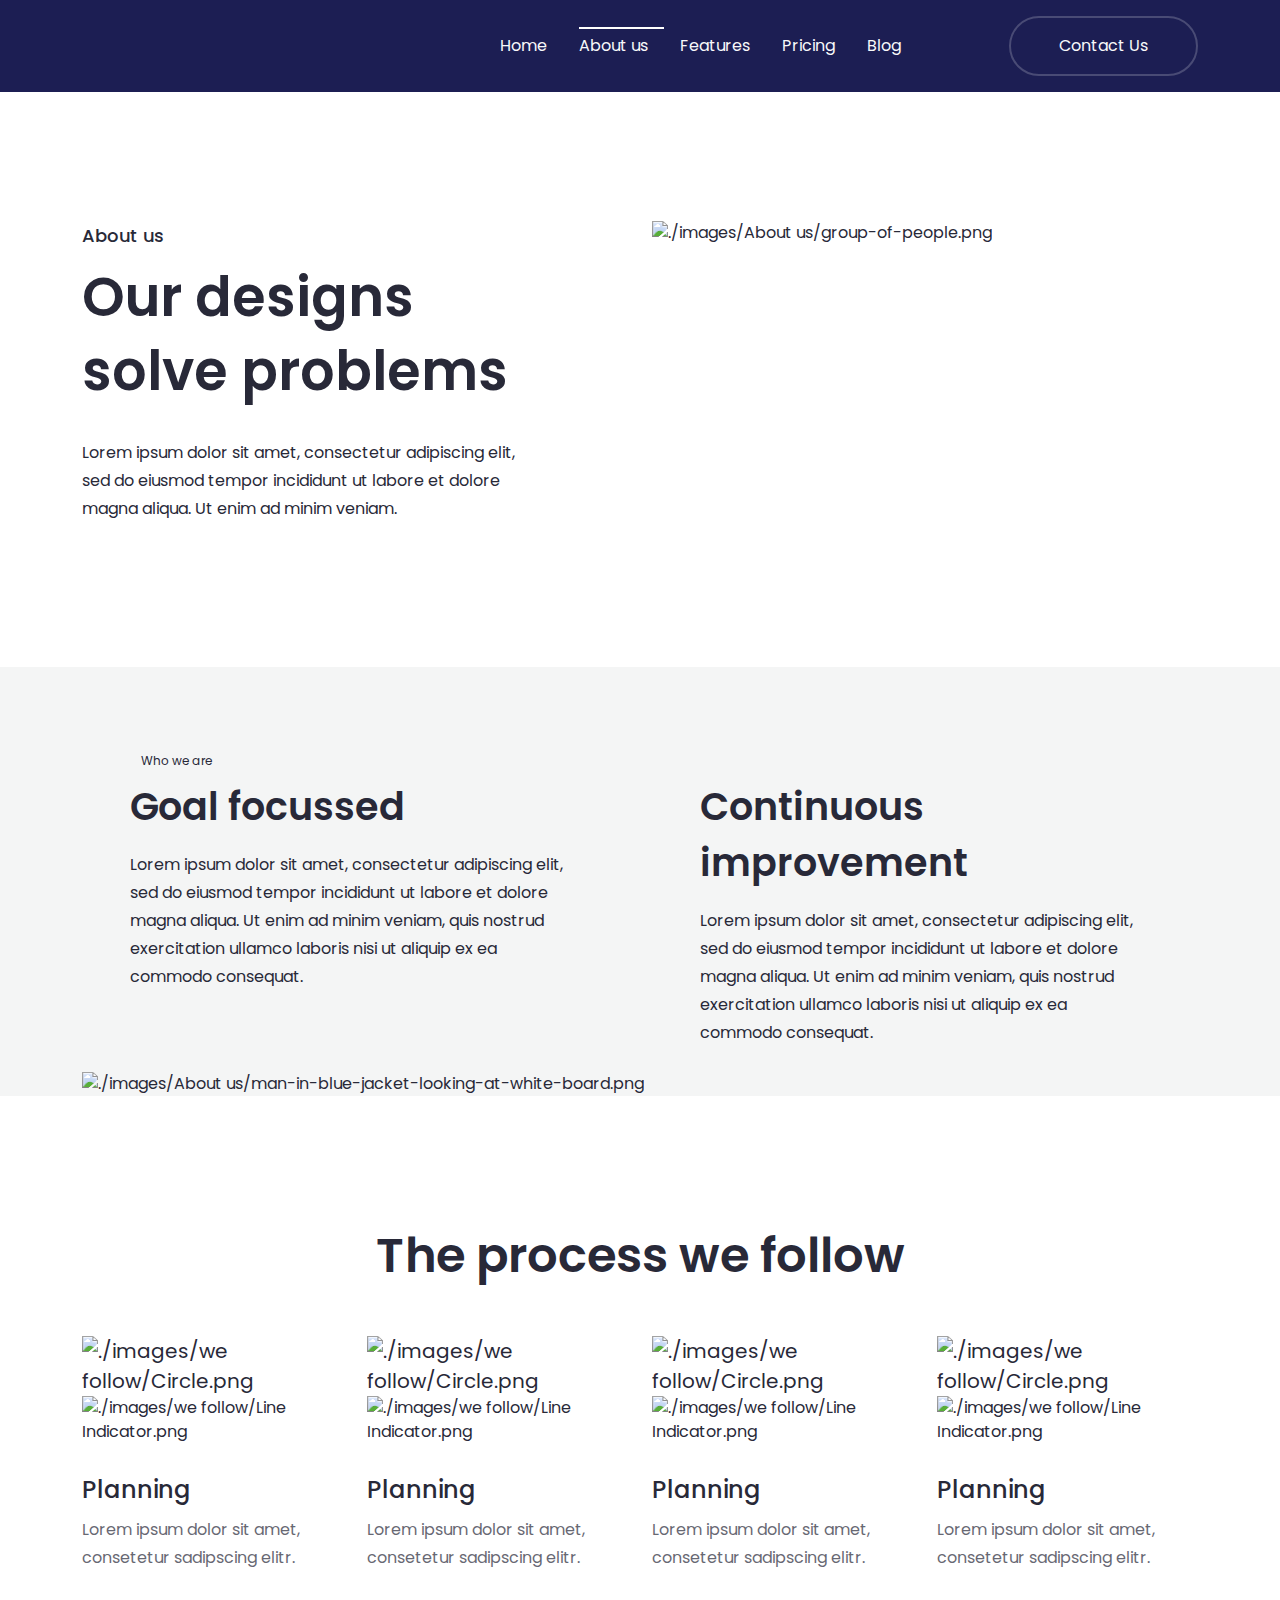
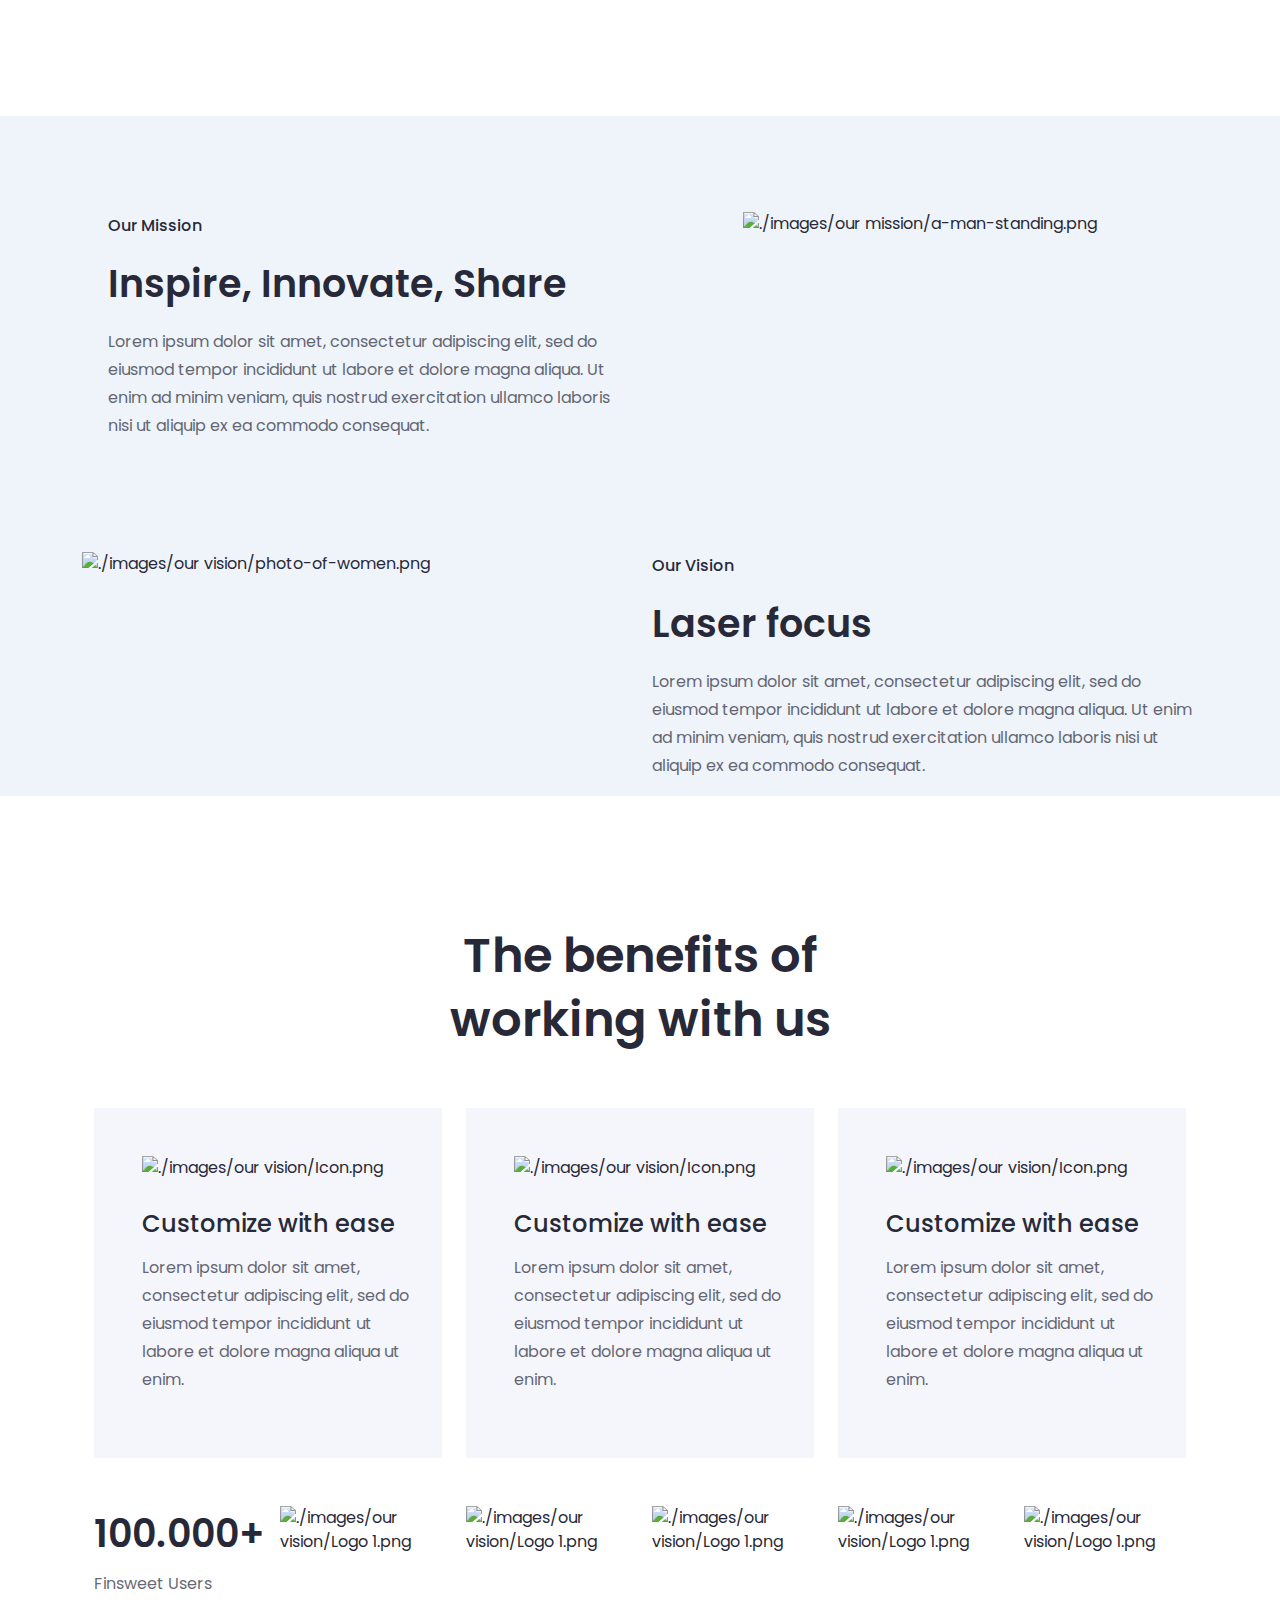
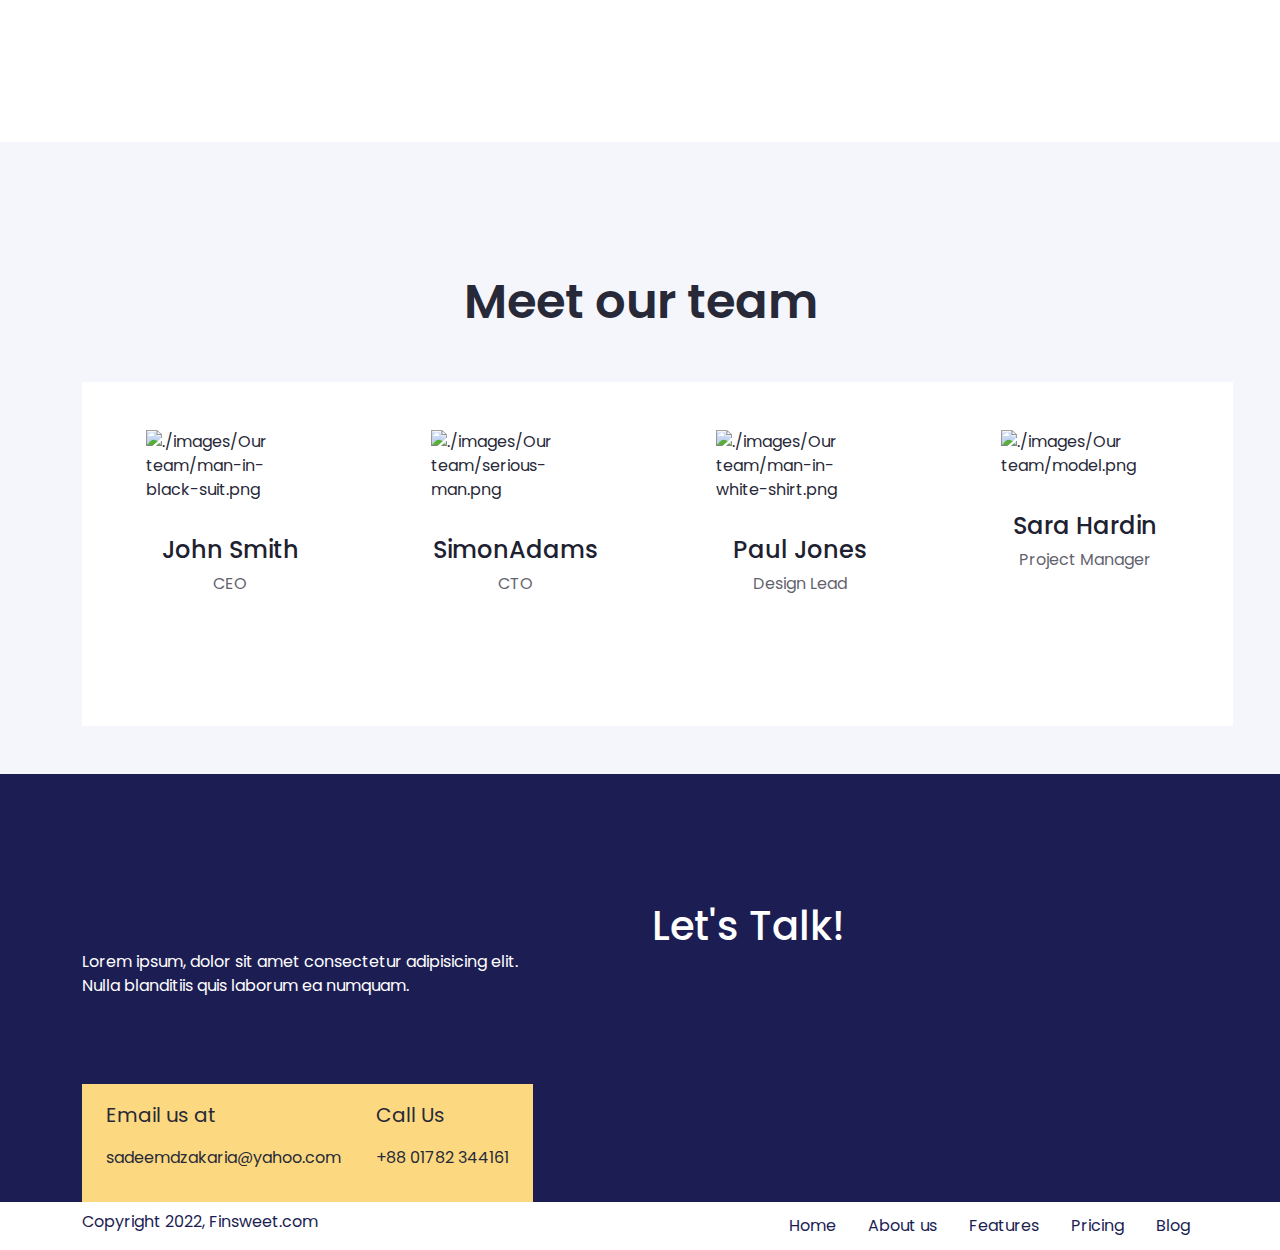
==== about.html @ d8010002 "requested change from montu" ====
<!DOCTYPE html>
<html lang="en">
<head>
    <meta charset="UTF-8">
    <meta name="viewport" content="width=device-width, initial-scale=1.0">
    <link
      rel="stylesheet"
      href="https://site-assets.fontawesome.com/releases/v6.6.0/css/all.css"
    />
    <link
      rel="stylesheet"
      href="https://site-assets.fontawesome.com/releases/v6.6.0/css/sharp-duotone-solid.css"
    />
    <link
      rel="stylesheet"
      href="https://site-assets.fontawesome.com/releases/v6.6.0/css/sharp-thin.css"
    />
    <link
      rel="stylesheet"
      href="https://site-assets.fontawesome.com/releases/v6.6.0/css/sharp-solid.css"
    />
    <link
      rel="stylesheet"
      href="https://site-assets.fontawesome.com/releases/v6.6.0/css/sharp-regular.css"
    />
    <link
      rel="stylesheet"
      href="https://site-assets.fontawesome.com/releases/v6.6.0/css/sharp-light.css"
    />
    <link
      href="https://cdn.jsdelivr.net/npm/bootstrap@5.3.3/dist/css/bootstrap.min.css"
      rel="stylesheet"
    />
    <link rel="stylesheet" href="css/aboutCSS/style.css">
    <link rel="stylesheet" href="css/aboutCSS/responsive.css">
    <title>About Us</title>
</head>
<body>
    <!-- ==============================Navbar Markup============================= -->
    <nav>
      <section id="navbar">
        <nav class="navbar navbar-expand-lg bg-body-tertiary py-3">
          <div class="container">
            <a class="navbar-brand" href="index.html">
              <picture>
                <img src="images/logo.png" alt="" />
              </picture>
            </a>
            <button
              class="navbar-toggler link-light border-white"
              type="button"
              data-bs-toggle="collapse"
              data-bs-target="#navbarSupportedContent"
              aria-controls="navbarSupportedContent"
              aria-expanded="false"
              aria-label="Toggle navigation"
            >
              <span class="navbar-toggler-icon"></span>
            </button>
            <div class="collapse navbar-collapse" id="navbarSupportedContent">
              <ul class="navbar-nav ms-auto mb-2 mb-lg-0 column-gap-3">
                <li class="nav-item">
                  <a
                    class="nav-link link-light customNavLink"
                    aria-current="page"
                    href="index.html"
                    >Home</a
                  >
                </li>
                <li class="">
                  <a
                    class="nav-link active link-light customNavLink"
                    href="about.html"
                    >About us</a
                  >
                </li>
                <li class="">
                  <a
                    class="nav-link link-light customNavLink"
                    href="features.html"
                    >Features</a
                  >
                </li>
                <li class="">
                  <a
                    class="nav-link link-light customNavLink"
                    href="pricing.html"
                    >Pricing</a
                  >
                </li>
                <li class="">
                  <a class="nav-link link-light customNavLink" href="blog.html"
                    >Blog</a
                  >
                </li>
              </ul>
              <form class="d-flex" role="search">
                <button
                  class="btn customBtnPrimary --btnMod bg-transparent text-white"
                  type="submit"
                >
                  <a href="contact.html" class="link-light --linkMod"
                    >Contact Us</a
                  >
                </button>
              </form>
            </div>
          </div>
        </nav>
      </section>
    </nav>
    <!-- ==============================Navbar Markup============================= -->
    <!-- =====================WORK BETWEEN THIS COMMENT===================== -->

<!-- ============= Our design start ============ -->
<section id="ourDesign">
  <div class="container">
        <div class="row justify-content-between ">
            <div class="col-lg-5">
                <h3 class="ourDesign__tag ">About us</h3>
                <h2 class="ourDesign__title ">Our designs solve problems</h2>
                <p class="ourDesign__details">Lorem ipsum dolor sit amet, consectetur adipiscing elit, sed do eiusmod tempor incididunt ut labore et dolore magna aliqua. Ut enim ad minim veniam.</p>
            </div>
            <div class="col-lg-6">
                <picture>
                    <img src="./images/About us/group-of-people.png" alt="./images/About us/group-of-people.png" class="w-100 img-fluid">
                </picture>
            </div>
        </div>
    </div>
    </section>

<!-- ============= Our design  end ============ -->


<!-- ============= Who we are start ============ -->
  <section id="whoWeAre">
  <div class="container">
    <div class="row">
        <div class="col">
          <h3 class="whoWeAreLeft__tag">Who we are</h3>
        </div>
    </div>
    <div class="row justify-content-around">
        <div class="col-lg-5">
        <div class="whoWeAreLeft">
                <h3 class="whoWeAreLeft__title">Goal focussed</h3>
                <p class="whoWeAreLeft__details">Lorem ipsum dolor sit amet, consectetur adipiscing elit, sed do eiusmod tempor incididunt ut labore et dolore magna aliqua. Ut enim ad minim veniam, quis nostrud exercitation ullamco laboris nisi ut aliquip ex ea commodo consequat.</p>
        </div>
                
      </div>
      <div class="col-lg-5">
      <div class="whoWeAreRight">
          <h2 class="whoWeAreRight__title">Continuous improvement</h2>
          <p class="whoWeAreRight__details">Lorem ipsum dolor sit amet, consectetur adipiscing elit, sed do eiusmod tempor incididunt ut labore et dolore magna aliqua. Ut enim ad minim veniam, quis nostrud exercitation ullamco laboris nisi ut aliquip ex ea commodo consequat.</p>

      </div>
      </div>
      </div>
    <div class="row">
        <div class="col-lg-12">
          <picture>
            <img src="./images/About us/man-in-blue-jacket-looking-at-white-board.png" alt="./images/About us/man-in-blue-jacket-looking-at-white-board.png" class="w-100 img-fluid">
          </picture>
        </div>
    </div>
</div>
</section>
<!-- ============= Who we are  end ============ -->



<!-- ============= we follow  start ============ -->

<section id="weFollow">
  <div class="container">
    <div class="row">

    <div class="col-lg-12 text-center">
      <h2 class="weFollowTop__Title">The process we follow</h2>
    </div>
  </div>

  <div class="row">
    <div class="col-lg-3">

      <picture>
        <img  class="weFollow__circle" src="./images/we follow/Circle.png" alt="./images/we follow/Circle.png">
        <img class="weFollow__dot"   src="./images/we follow/Line Indicator.png" alt="./images/we follow/Line Indicator.png">
      </picture>
      <h3 class="weFollow__title">Planning</h3>
      <p class="weFollow__details">Lorem ipsum dolor sit amet, consetetur sadipscing elitr.</p>

    </div>

  <div class="col-lg-3">
      <picture>
        <img  class="weFollow__circle" src="./images/we follow/Circle.png" alt="./images/we follow/Circle.png">
        <img class="weFollow__dot"   src="./images/we follow/Line Indicator.png" alt="./images/we follow/Line Indicator.png">
      </picture>
        <h3 class="weFollow__title">Planning</h3>
        <p class="weFollow__details">Lorem ipsum dolor sit amet, consetetur sadipscing elitr.</p>
  </div>

  <div class="col-lg-3">
    <picture>
      <img  class="weFollow__circle" src="./images/we follow/Circle.png" alt="./images/we follow/Circle.png">
      <img class="weFollow__dot"   src="./images/we follow/Line Indicator.png" alt="./images/we follow/Line Indicator.png">
    </picture>
    <h3 class="weFollow__title">Planning</h3>
    <p class="weFollow__details">Lorem ipsum dolor sit amet, consetetur sadipscing elitr.</p>
  </div>

  <div class="col-lg-3">
    <picture>
      <img  class="weFollow__circle" src="./images/we follow/Circle.png" alt="./images/we follow/Circle.png">
      <img class="weFollow__dot"   src="./images/we follow/Line Indicator.png" alt="./images/we follow/Line Indicator.png">
    </picture>
    <h3 class="weFollow__title">Planning</h3>
    <p class="weFollow__details">Lorem ipsum dolor sit amet, consetetur sadipscing elitr.</p>
  </div>

</div>
</section>
<!-- ============= we follow  end ============ -->



<!-- ============= our mission  start ============ -->

<section id="ourMission">
  <div class="container">
    <div class="row justify-content-between">
      <div class="col-lg-6 align-content-center">
          <h3 class="ourMission__tag">Our Mission </h3>
          <h2 class="ourMission__title">Inspire, Innovate, Share</h2>
          <p class="ourMission__details">Lorem ipsum dolor sit amet, consectetur adipiscing elit, sed do eiusmod tempor incididunt ut labore et dolore magna aliqua. Ut enim ad minim veniam, quis nostrud exercitation ullamco laboris nisi ut aliquip ex ea commodo consequat.</p>
      </div>
      <div class="col-lg-5">
        <picture>
          <img src="./images/our mission/a-man-standing.png" alt="./images/our mission/a-man-standing.png" class="w-100 img-fluid">
        </picture>
      </div>
    </div>
  </div>
</section>
<!-- ============= our mission  end ============ -->



<!-- ============= our vision  start ============ -->
 <section id="ourVision">
  <div class="container">
    <div class="row justify-content-between ">

      <div class="col-lg-5">
        <picture>
          <img src="./images/our vision/photo-of-women.png" alt="./images/our vision/photo-of-women.png" class="w-100 img-fluid">
        </picture>
      </div>

      <div class="col-lg-6 align-content-center">
          <h3 class="ourVision__tag">Our Vision </h3>
          <h2 class="ourVision__title">Laser focus</h2>
          <p class="ourVision__details">Lorem ipsum dolor sit amet, consectetur adipiscing elit, sed do eiusmod tempor incididunt ut labore et dolore magna aliqua. Ut enim ad minim veniam, quis nostrud exercitation ullamco laboris nisi ut aliquip ex ea commodo consequat.</p>
      </div>
      
    </div>
  </div>
  </section>
<!-- ============= our vision  end ============ -->


<!-- ============= benefits of working  start ============ -->
  <section id="benefits">
    <div class="container">
      <div class="row justify-content-center">

        <div class="col-lg-6">
          <div class="benefitsTop text-center">
            <h2 class="benefitsTop__title">The benefits of working with us</h2>
          </div>
        </div>

      <div class="row">
        <div class="col-lg-4">
          <div class="benefitsMiddle">
            <picture>
              <img class="benefitsMiddle__img" src="./images/our vision/Icon.png" alt="./images/our vision/Icon.png" title="Notepad">
            </picture>
              <h3 class="benefitsMiddle__title">Customize with ease</h3>
              <p class="benefitsMiddle__details">Lorem ipsum dolor sit amet, consectetur adipiscing elit, sed do eiusmod tempor incididunt ut labore et dolore magna aliqua ut enim.</p>
          </div>
        </div>

        <div class="col-lg-4">
          <div class="benefitsMiddle">
            <picture>
              <img class="benefitsMiddle__img" src="./images/our vision/Icon (1).png" alt="./images/our vision/Icon.png" title="Notepad">
            </picture>
              <h3 class="benefitsMiddle__title">Customize with ease</h3>
              <p class="benefitsMiddle__details">Lorem ipsum dolor sit amet, consectetur adipiscing elit, sed do eiusmod tempor incididunt ut labore et dolore magna aliqua ut enim.</p>
            </div>
        </div>

        <div class="col-lg-4">
          <div class="benefitsMiddle">
            <picture>
              <img class="benefitsMiddle__img" src="./images/our vision/Icon (2).png" alt="./images/our vision/Icon.png" title="Notepad">
            </picture>
              <h3 class="benefitsMiddle__title">Customize with ease</h3>
              <p class="benefitsMiddle__details">Lorem ipsum dolor sit amet, consectetur adipiscing elit, sed do eiusmod tempor incididunt ut labore et dolore magna aliqua ut enim.</p>
          </div>
        </div>
        </div>

      <div class="row">
        <div class="col-lg-2">
          <div class="benefitsBottom">
            <h3 class="benefitsBottom__count">100.000+</h3>
            <p class="benefitsBottom__tag">Finsweet Users</p>
          </div>
        </div>

        <div class="col-lg-2">
          <div class="benefitsBottom">
            <picture>
              <img  class="benefitsBottom__logo" src="./images/our vision/Logo 1.png" alt="./images/our vision/Logo 1.png" class="w-100 img-fluid">
            </picture>
          </div>
        </div>

        <div class="col-lg-2">
          <div class="benefitsBottom">
            <picture>
              <img class="benefitsBottom__logo" src="./images/our vision/Logo 2.png" alt="./images/our vision/Logo 1.png" class="w-100 img-fluid">
            </picture>
          </div>
        </div>

        <div class="col-lg-2">
          <div class="benefitsBottom">
            <picture>
              <img class="benefitsBottom__logo" src="./images/our vision/Logo 3.png" alt="./images/our vision/Logo 1.png" class="w-100 img-fluid">
            </picture>
          </div>
        </div>

        <div class="col-lg-2">
          <div class="benefitsBottom">
            <picture>
              <img class="benefitsBottom__logo" src="./images/our vision/Logo 4.png" alt="./images/our vision/Logo 1.png" class="w-100 img-fluid">
            </picture>
          </div>
        </div>

        <div class="col-lg-2">
          <div class="benefitsBottom">
            <picture>
              <img class="benefitsBottom__logo" src="./images/our vision/Logo 5.png" alt="./images/our vision/Logo 1.png" class="w-100 img-fluid">
            </picture>
          </div>
        </div>
      </div>
      
    </div>
  </div>
  </section>
  <!-- ============= benefits of working  end ============ -->


  <!-- ============= meet our team  start ============ -->

  <section id="ourTeam">
  <div class="container">
    <div class="row">
      <div class="col-lg-12 text-center">
        <h2 class="ourTeamTop__title">Meet our team</h2>
      </div>
    </div>

    <div class="row">
      <div class="col-lg-3 justify-content-center">
        <div class="ourTeamBottom position-relative">
          <picture>
            <img  class="ourTeamBottom__img position-relative" src="./images/Our team/man-in-black-suit.png" alt="./images/Our team/man-in-black-suit.png">
          </picture>

        <!-- <div class="overlay"> 
          <div class="overlayContent">
            <a href="#" class="overlayContent__icon" ><i class="fa-brands fa-facebook fa-flip"></i></a>
            <a href="#" class="overlayContent__icon" ><i class="fa-brands fa-instagram fa-flip"></i></a>
            <a href="#" class="overlayContent__icon" ><i class="fa-brands fa-linkedin fa-flip"></i></a>
          </div>
        </div> -->

        <div>
          <h3 class="ourTeamBottom__name" >John Smith</h3>
          <p class="ourTeamBottom__designation">CEO</p>
        </div>
        </div>
      </div>

      <div class="col-lg-3">
        <div class="ourTeamBottom">
          <picture>
            <img class="ourTeamBottom__img"  src="./images/Our team/serious-man.png" alt="./images/Our team/serious-man.png">
          </picture>
          <h3 class="ourTeamBottom__name">SimonAdams</h3>
          <p class="ourTeamBottom__designation">CTO</p>
         </div>
      </div>

      <div class="col-lg-3">
        <div class="ourTeamBottom">
          <picture>
            <img class="ourTeamBottom__img"  src="./images/Our team/man-in-white-shirt.png" alt="./images/Our team/man-in-white-shirt.png">
          </picture>
          <h3 class="ourTeamBottom__name">Paul Jones</h3>
          <p class="ourTeamBottom__designation">Design Lead</p>
         </div>
      </div>

      <div class="col-lg-3">
        <div class="ourTeamBottom">
          <picture>
            <img class="ourTeamBottom__img"  src="./images/Our team/model.png" alt="./images/Our team/model.png">
          </picture>
          <h3 class="ourTeamBottom__name">Sara Hardin</h3>
          <p class="ourTeamBottom__designation">Project Manager</p>
         </div>
      </div>
    </div>
  </div>
</section>


  <!-- ============= meet our team  end ============ -->


    <!-- =====================WORK BETWEEN THIS COMMENT===================== -->
    <!-- ============================Footer Markup================================ -->
    <footer>
      <section id="footer" class="overflow-hidden">
        <div class="container">
          <div class="row gy-4 justify-content-between footerWrapper">
            <div class="col-lg-5 col-12">
              <div
                class="footerLeft d-flex flex-column justify-content-between align-items-start"
              >
                <div class="footerLeftTop mb-5 mb-lg-0">
                  <picture class="logo">
                    <img src="images/logo.png" alt="" />
                  </picture>
                  <p class="mt-4">
                    Lorem ipsum, dolor sit amet consectetur adipisicing elit.
                    Nulla blanditiis quis laborum ea numquam.
                  </p>
                </div>
                <div
                  class="footerLeftBottom py-3 px-xxl-5 px-4 d-flex flex-lg-row flex-column justify-content-lg-between w-100"
                >
                  <div class="footerLeftBottomEmail">
                    <p style="font-size: 20px">Email us at</p>
                    <p>sadeemdzakaria@yahoo.com</p>
                  </div>
                  <div class="footerLeftBottomCall">
                    <p style="font-size: 20px">Call Us</p>
                    <p>+88 01782 344161</p>
                  </div>
                </div>
              </div>
            </div>
            <div class="col-lg-6 col-12">
              <div
                class="footerRight d-flex flex-column justify-content-start align-items-start"
              >
                <h1 class="xl-header">Let's Talk!</h1>
                <div class="footerRightSocials">
                  <a href="#"><i class="fa-brands fa-facebook"></i></a>
                  <a href="#"><i class="fa-brands fa-x-twitter"></i></a>
                  <a href="#"><i class="fa-brands fa-instagram"></i></a>
                  <a href="#"><i class="fa-brands fa-linkedin-in"></i></a>
                  <a href="#"><i class="fa-brands fa-youtube"></i></a>
                </div>
              </div>
            </div>
          </div>
        </div>
      </section>
        <!-- =======================footer nav markup============================ -->
         <section id="navbar">
        <nav class="navbar navbar-expand-lg bg-body-tertiary py-3 bg-white footernav">
          <div class="container">
            <div class="footerCopyright pt-2">
              <p>Copyright 2022, Finsweet.com</p>
            </div>
            <button
              class="navbar-toggler link-light border-white"
              type="button"
              data-bs-toggle="collapse"
              data-bs-target="#navbarSupportedContent"
              aria-controls="navbarSupportedContent"
              aria-expanded="false"
              aria-label="Toggle navigation"
            >
              <span class="navbar-toggler-icon"></span>
            </button>
            <div class="collapse navbar-collapse" id="navbarSupportedContent">
              <ul class="navbar-nav ms-auto mb-2 mb-lg-0 column-gap-3">
                <li class="nav-item">
                  <a
                    class="nav-link active customNavLink"
                    aria-current="page"
                    href="index.html"
                    >Home</a
                  >
                </li>
                <li class="">
                  <a
                    class="nav-link customNavLink"
                    href="about.html"
                    >About us</a
                  >
                </li>
                <li class="">
                  <a
                    class="nav-link customNavLink"
                    href="features.html"
                    >Features</a
                  >
                </li>
                <li class="">
                  <a
                    class="nav-link customNavLink"
                    href="pricing.html"
                    >Pricing</a
                  >
                </li>
                <li class="">
                  <a class="nav-link customNavLink" href="blog.html"
                    >Blog</a
                  >
                </li>
              </ul>
            </div>
          </div>
        </nav>
      </section>
        <!-- =======================footer nav markup============================ -->
    </footer>
    <!-- ============================Footer Markup================================ -->
    <script src="https://cdn.jsdelivr.net/npm/bootstrap@5.3.3/dist/js/bootstrap.bundle.min.js"></script>
</body>
</html>
---- css/aboutCSS/style.css ----
@import url("https://fonts.googleapis.com/css2?family=Poppins:ital,wght@0,100;0,200;0,300;0,400;0,500;0,600;0,700;0,800;0,900;1,100;1,200;1,300;1,400;1,500;1,600;1,700;1,800;1,900&display=swap");

:root {
  --fnt_primary: "Poppins", sans-serif;
  --clr_royal_blue: #2405f2;
  --clr_dark_blue: #282938;
  --clr_tint_blue: #1c1e53;
  --clr_grey: #f4f6fc;
  --clr_yellow: #fcd980;
  --clr_accent: #eef4fa;
  --clr_text_faded: #282938;
  --border-red: 1px solid red;
  --trn_delay: ease-in 0.3s;
  --box_shd: 0 0 20px 20px rgba(0, 0, 0, 0.24);
}
/* ==============common=========== */
* {
  margin: 0;
  padding: 0;
  box-sizing: border-box;
  outline: none;
}
body {
  font-family: var(--fnt_primary);
  color: var(--clr_dark_blue);
  overflow-x: hidden;
}
ol,
ul,
li {
  list-style: none;
}
a,
span {
  text-decoration: none;
  display: inline-block;
}
img {
  vertical-align: middle;
}
.pointer {
  cursor: pointer;
}
.commonLink {
  color: white;
}
.commonLink:hover {
  color: var(--clr_yellow);
  transition: var(--trn_delay);
}
/* ==========Navbar=================== */
.navbar {
  background-color: var(--clr_tint_blue) !important;
  color: white;
}
.navbar-toggler-icon {
  filter: invert(1);
}
.customBtnPrimary {
  border-radius: 41px;
  border: 2px solid rgba(255, 255, 255, 0.2);
  padding: 1rem 3rem;
  transition: var(--trn_delay);
}
.customBtnPrimary:hover {
  background-color: var(--clr_yellow) !important;
  color: var(--clr_tint_blue) !important;
}
.--btnMod {
  margin-left: 100px;
}
#navbar .active {
  position: relative;
}
#navbar .active::before {
  content: "";
  position: absolute;
  width: 100%;
  height: 2px;
  background-color: white;
  transform: translateY(-7px);
}
.customNavLink {
  position: relative;
}
.customNavLink:hover::before {
  width: 100%;
}
.customNavLink::before {
  content: "";
  position: absolute;
  width: 0;
  height: 2px;
  background-color: white;
  transform: translateY(-7px);
  transition: var(--trn_delay);
}
.--linkMod:hover {
  color: var(--clr_tint_blue) !important;
}

/* =======================================YOUR WORK STARTS FROM HERE========================================= */

/* =================== our design  start =================== */

#ourDesign{
  padding: 128px 0;
  background-color: #FFFFFF;
}
.ourDesign__tag{
  color: #282938;
  font-size: 18px;
  font-weight: 500; 
  line-height: 32px;
  margin-bottom: 8px;

}
.ourDesign__title{
  max-width: 503px;
  color: #282938;
  font-size: 54px;
  font-weight: 600; 
  line-height: 74px;
  margin-bottom: 31px;
}
.ourDesign__details{
  max-width: 484px;
  color: #282938;
  font-size: 16px;
  font-weight: 400; 
  line-height: 28px;
}
/* =================== our design end =================== */


/* =================== who we are =================== */

#whoWeAre{
  margin-bottom: 128px ;
  padding-top: 80px;
  background-color: #F4F5F5;
}
.whoWeAreLeft{
  margin-bottom: 80px;
}
.whoWeAreLeft__tag{
  color: #282938;
  font-size: 12px;
  font-weight: 400; 
  line-height: 28px;
  margin-bottom: 4px;
  padding-left: 59px;
}
.whoWeAreLeft__title{
  color: #282938;
  font-size: 38px;
  font-weight: 600; 
  line-height: 56px;
  margin-bottom: 16px;
}
.whoWeAreLeft__details{
  color: #282938;
  font-size: 16px;
  font-weight: 400; 
  line-height: 28px;
 
}

.whoWeAreRight__title{
  color: #282938;
  font-size: 38px;
  font-weight: 600; 
  line-height: 56px;
  margin-bottom: 16px;
}
.whoWeAreRight__details{
  color: #282938;
  font-size: 16px;
  font-weight: 400; 
  line-height: 28px;

}
/* =================== who we are =================== */

/* ============ we follow  start ============ */

.weFollowTop__Title{
  margin-bottom: 48px;
  color: #282938;
  font-size: 48px;
  font-weight: 600; 
  line-height: 64px;

}
.weFollow__circle{
  font-size: 20px;
  margin-right: 24px;
}

.weFollow__title{
  margin-top: 28px;
  color: #282938;
  font-size: 24px;
  font-weight: 500; 
  line-height: 36px;
}
.weFollow__details{
  margin-top: 8px;
  max-width: 272px;
  color: #282938;
  font-size: 16px;
  font-weight: 400; 
  line-height: 28px; 
  opacity: .7;
}

/* ============ we follow  end ============ */


/* ============ our mission  start ============ */
#ourMission{
  margin-top: 128px;
  padding: 96px;
  background-color: #EEF4FA;
}
.ourMission__tag{
  color: #282938;
  font-size: 16px;
  font-weight: 500; 
  line-height: 28px;    
}
.ourMission__title{
  color: #282938;
  font-size: 38px;
  font-weight: 600; 
  line-height: 56px; 
  margin: 16px 0;
}
.ourMission__details{
  color: #282938;
  font-size: 16px;
  font-weight: 400; 
  line-height: 28px; 
  opacity: .7;
}
/* ============ our mission  end ============ */


/* ============ our vision  start ============ */
#ourVision{
  background-color: #EEF4FA;
}
.ourVision__tag{
  color: #282938;
  font-size: 16px;
  font-weight: 500; 
  line-height: 28px;    
}
.ourVision__title{
  color: #282938;
  font-size: 38px;
  font-weight: 600; 
  line-height: 56px; 
  margin: 16px 0;
}
.ourVision__details{
  color: #282938;
  font-size: 16px;
  font-weight: 400; 
  line-height: 28px; 
  opacity: .7;
}
/* ============ our vision  end ============ */


/* ============ benefits of working  start ============ */
#benefits{
  background-color: #FFFFFF;
  margin: 128px 0;
}
.benefitsTop__title{
  max-width: 630px;
  color: #282938;
  font-size: 48px;
  font-weight: 600; 
  line-height: 64px;   
}
.benefitsMiddle{
  background-color: #F4F6FC;
  margin-top: 48px;
  padding: 48px 32px 48px 48px;
}
.benefitsMiddle__title{
  color: #282938;
  font-size: 24px;
  font-weight: 500; 
  line-height: 36px;
  margin: 26px 0 12px; 
}
.benefitsMiddle__details{
  max-width: 324px;
  color: #282938;
  font-size: 16px;
  font-weight: 400; 
  line-height: 28px;
  opacity: .7;
}
.benefitsBottom__count{
  color: #282938;
  font-size: 38px;
  font-weight: 600; 
  line-height: 56px;
}
.benefitsBottom__tag{
  color: #282938;
  font-size: 16px;
  font-weight: 400; 
  line-height: 28px;
  opacity: .7;
}
.benefitsBottom{
  margin-top: 48px;
  
}
.benefitsBottom__logo{
  width: 161px;
  height: 32px;
 
}
#ourTeam{
  background-color: #F4F6FC;
  padding: 128px 0 48px 0;
}
.ourTeamBottom{
  width: 296px;
  height: 344px;
  background-color: #FFFFFF;
  padding: 48px 64px 0 64px;
}

.ourTeamTop__title{
  color: #282938;
  font-size: 48px;
  font-weight: 600; 
  line-height: 64px;
  margin-bottom: 48px;

}
.ourTeamBottom__name{
  color: #1D2130;
  font-size: 24px;
  font-weight: 500; 
  line-height: 36px;
  margin-top: 30px;
  margin-bottom: 2px;
  text-align: center;
}
.ourTeamBottom__designation{
  color: #1D2130;
  font-size: 16px;
  font-weight: 400; 
  line-height: 28px;
  opacity: .7;
  text-align: center;
}
/* ============ benefits of working  end ============ */




/* =================================!!! DONT MODIFY THE #FOOTER SECTION!!!========================================= */
/* ============footer section============== */
#footer {
  padding-top: 128px;
  background-color: var(--clr_tint_blue);
  color: white;
}
#footer .logo img {
  width: 176px;
}
.footerLeftBottom {
  background-color: var(--clr_yellow);
  color: var(--clr_dark_blue);
}
.footerLeft,
.footerRight {
  height: 300px;
}
.footerRightSocials {
  margin-bottom: 120px;
}
.footerRightSocials a {
  color: white;
  transition: var(--trn_delay);
  font-size: 1.3rem;
  margin: 0 0.5rem;
}
.footerRightSocials a:hover {
  color: var(--clr_yellow);
}
.footernav {
  background-color: white !important;
  padding: 0 !important;
}
.footernav .navbar-toggler-icon {
  filter: invert(0);
}
.bottomNavLinks {
  font-size: 18px;
  font-weight: 500;
}
.footernav a {
  color: var(--clr_tint_blue) !important;
}
.footerCopyright {
  color: var(--clr_tint_blue);
}
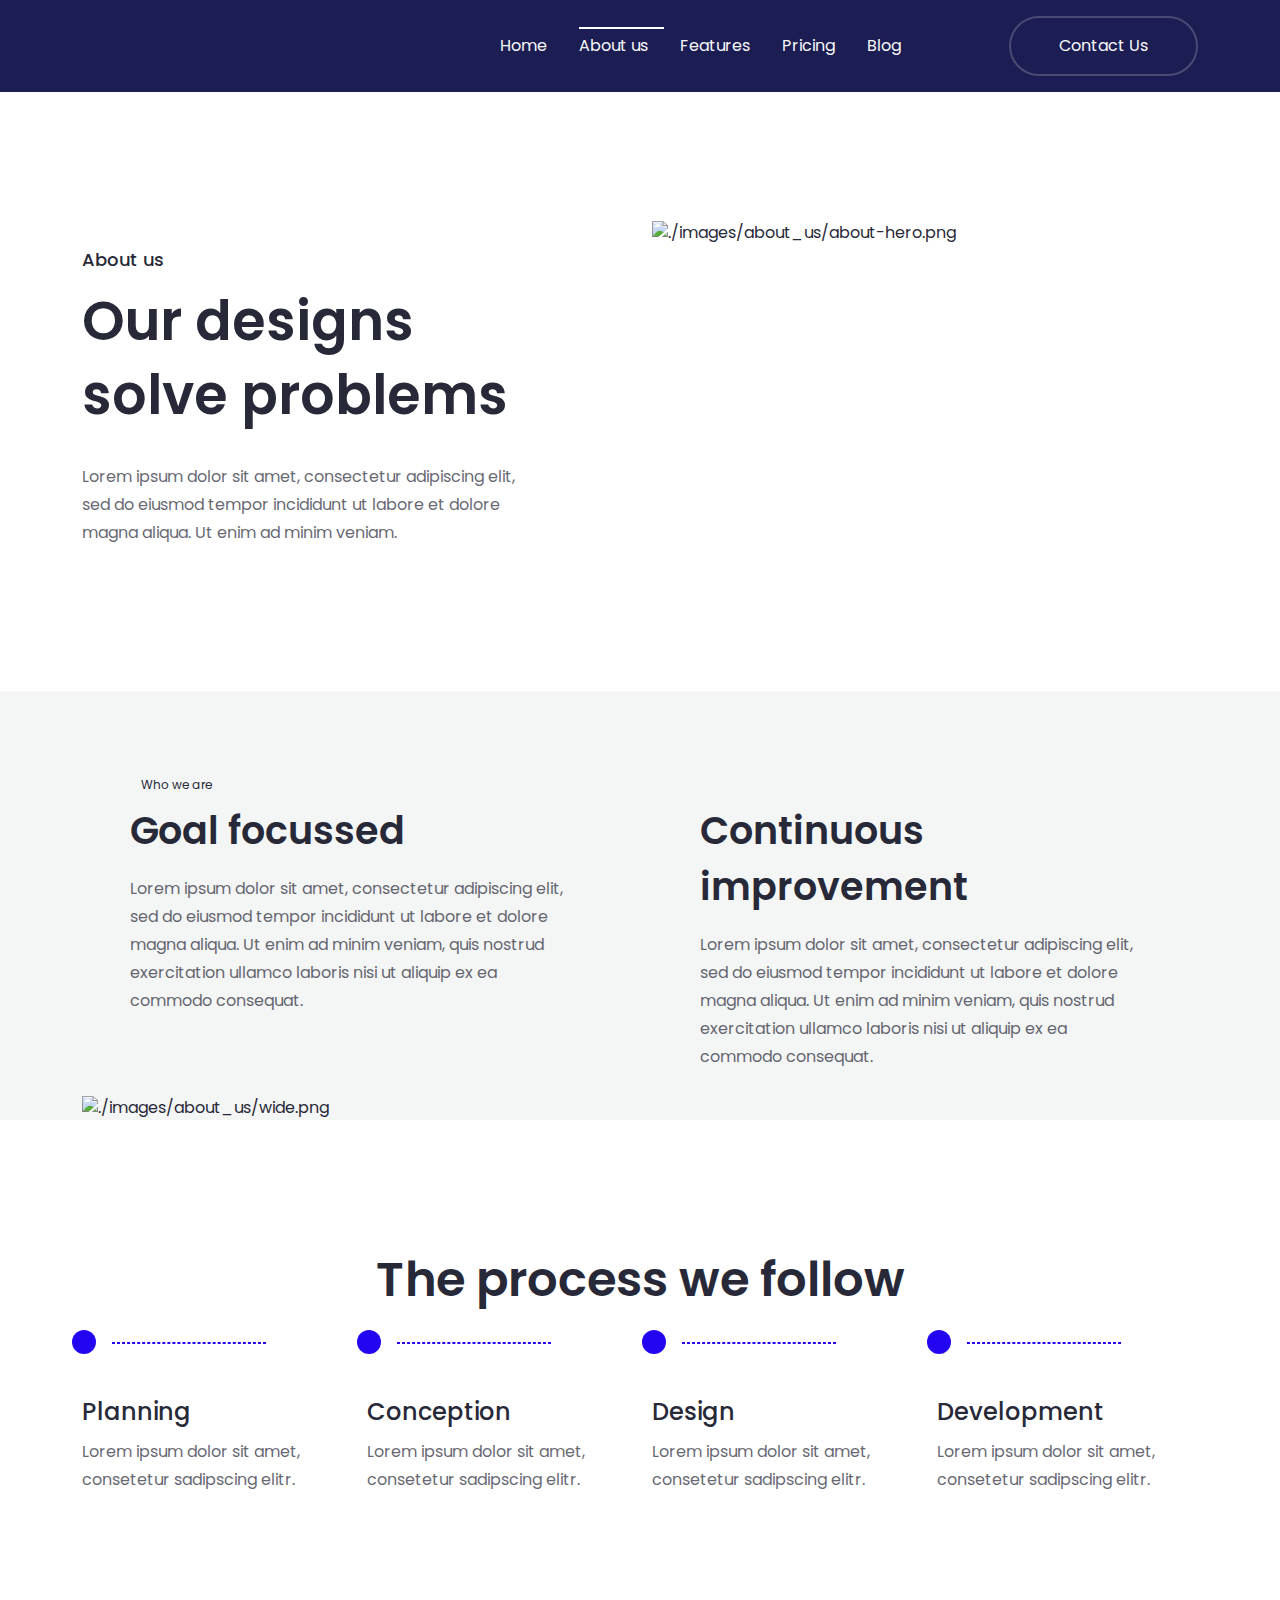
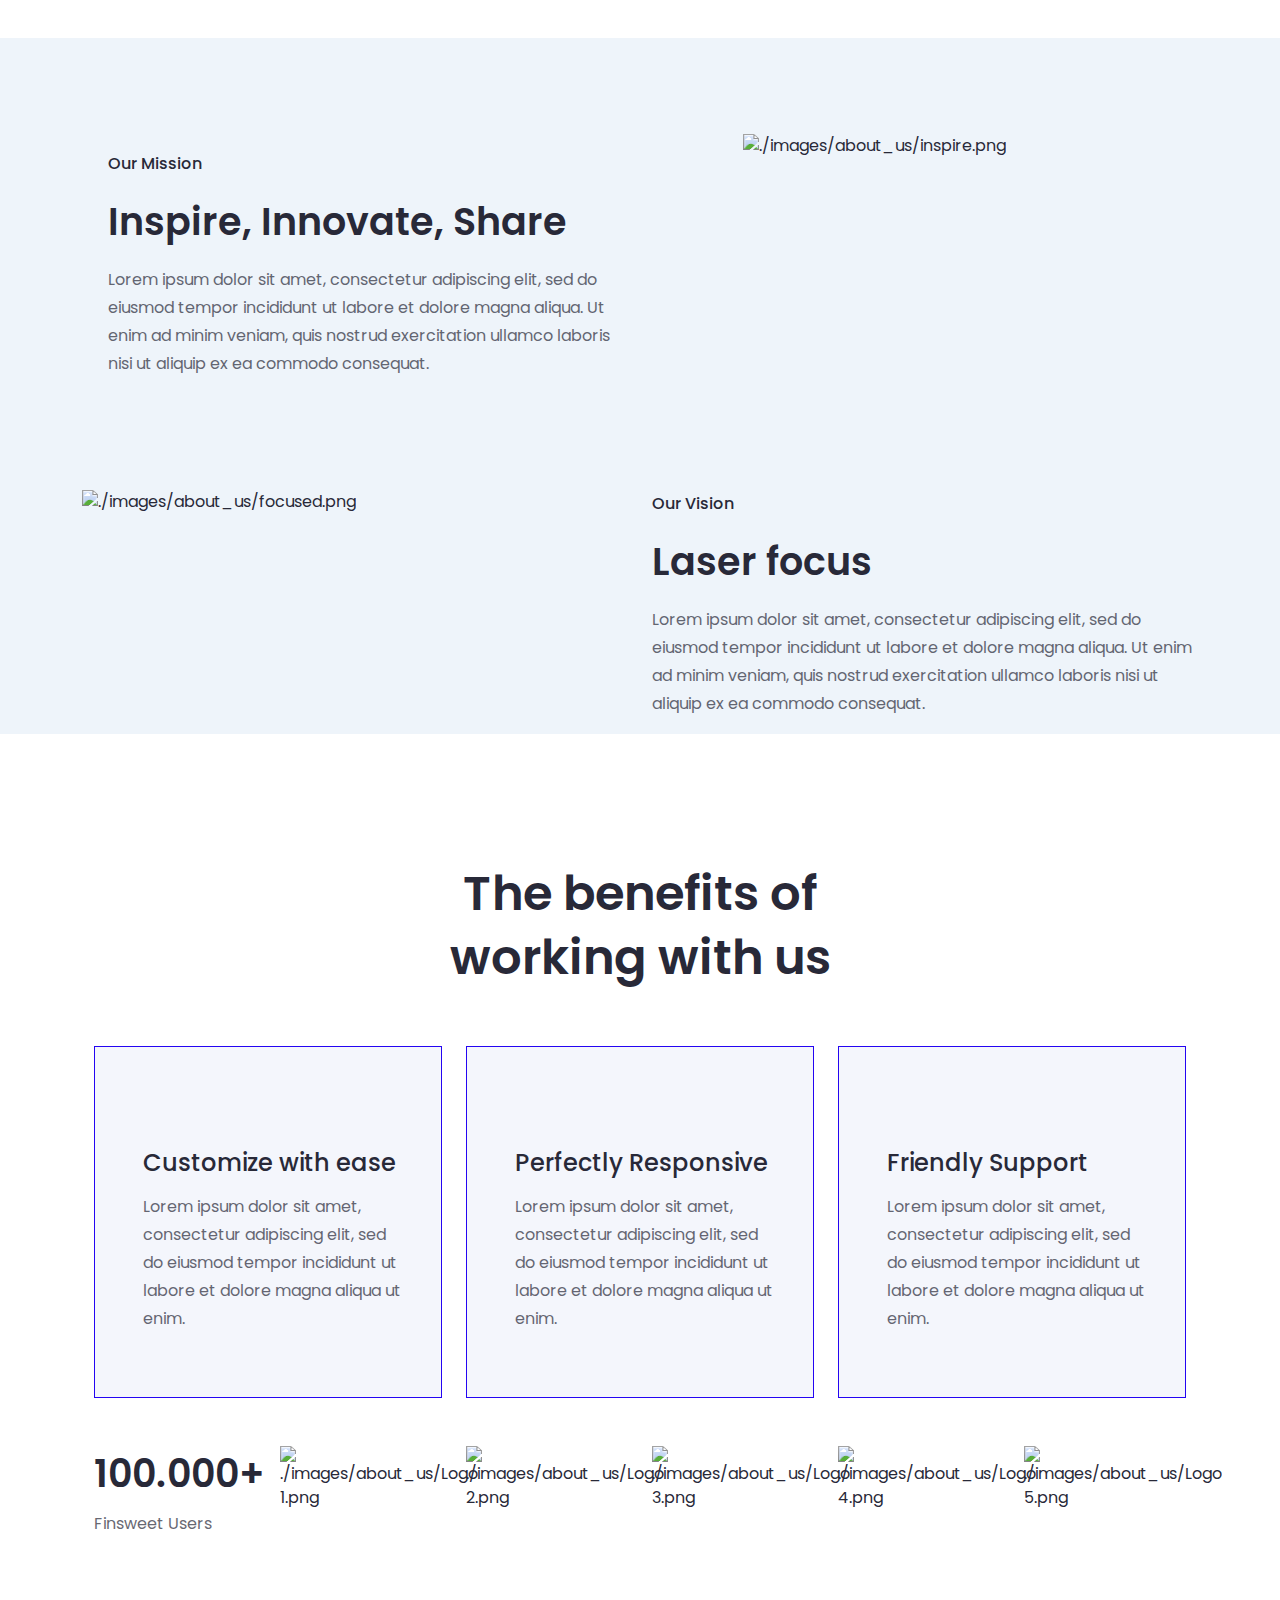
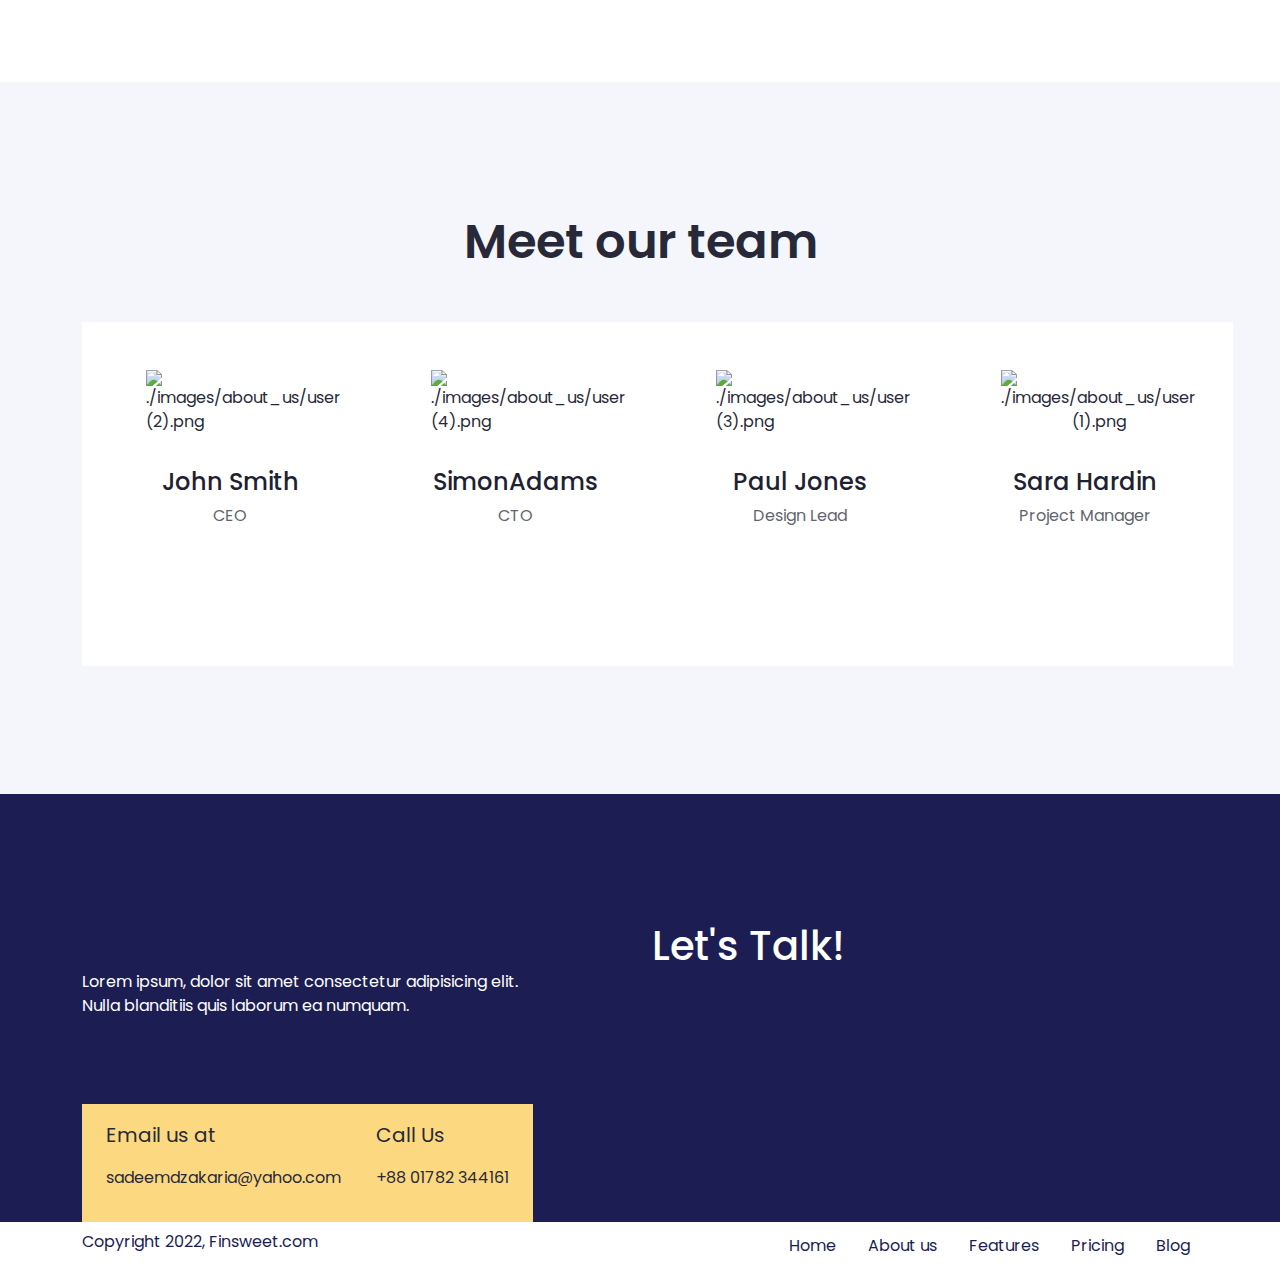
==== commit 24928816: "#image modified and responsive done" ====
--- a/about.html
+++ b/about.html
@@ -115,15 +115,15 @@
 <!-- ============= Our design start ============ -->
 <section id="ourDesign">
   <div class="container">
-        <div class="row justify-content-between ">
-            <div class="col-lg-5">
-                <h3 class="ourDesign__tag ">About us</h3>
+        <div class="row justify-content-between justify-content-lg-between align-content-md-center">
+            <div class="col-lg-5 col-md-6">
+                <h3 class="ourDesign__tag mt-lg-4 mt-md-4">About us</h3>
                 <h2 class="ourDesign__title ">Our designs solve problems</h2>
                 <p class="ourDesign__details">Lorem ipsum dolor sit amet, consectetur adipiscing elit, sed do eiusmod tempor incididunt ut labore et dolore magna aliqua. Ut enim ad minim veniam.</p>
             </div>
-            <div class="col-lg-6">
+            <div class="col-lg-6 col-md-6">
                 <picture>
-                    <img src="./images/About us/group-of-people.png" alt="./images/About us/group-of-people.png" class="w-100 img-fluid">
+                    <img src="./images/about_us/about-hero.png" alt="./images/about_us/about-hero.png" class="w-100 img-fluid">
                 </picture>
             </div>
         </div>
@@ -142,14 +142,14 @@
         </div>
     </div>
     <div class="row justify-content-around">
-        <div class="col-lg-5">
+        <div class="col-lg-5 col-md-5 col-sm-5" >
         <div class="whoWeAreLeft">
                 <h3 class="whoWeAreLeft__title">Goal focussed</h3>
                 <p class="whoWeAreLeft__details">Lorem ipsum dolor sit amet, consectetur adipiscing elit, sed do eiusmod tempor incididunt ut labore et dolore magna aliqua. Ut enim ad minim veniam, quis nostrud exercitation ullamco laboris nisi ut aliquip ex ea commodo consequat.</p>
         </div>
                 
       </div>
-      <div class="col-lg-5">
+      <div class="col-lg-5 col-md-5 col-sm-5">
       <div class="whoWeAreRight">
           <h2 class="whoWeAreRight__title">Continuous improvement</h2>
           <p class="whoWeAreRight__details">Lorem ipsum dolor sit amet, consectetur adipiscing elit, sed do eiusmod tempor incididunt ut labore et dolore magna aliqua. Ut enim ad minim veniam, quis nostrud exercitation ullamco laboris nisi ut aliquip ex ea commodo consequat.</p>
@@ -160,7 +160,7 @@
     <div class="row">
         <div class="col-lg-12">
           <picture>
-            <img src="./images/About us/man-in-blue-jacket-looking-at-white-board.png" alt="./images/About us/man-in-blue-jacket-looking-at-white-board.png" class="w-100 img-fluid">
+            <img src="./images/about_us/wide.png" alt="./images/about_us/wide.png" class="w-100 img-fluid">
           </picture>
         </div>
     </div>
@@ -176,47 +176,37 @@
   <div class="container">
     <div class="row">
 
-    <div class="col-lg-12 text-center">
+    <div class="col-lg-12 text-center justify-content-lg-between">
       <h2 class="weFollowTop__Title">The process we follow</h2>
     </div>
   </div>
 
   <div class="row">
-    <div class="col-lg-3">
-
-      <picture>
-        <img  class="weFollow__circle" src="./images/we follow/Circle.png" alt="./images/we follow/Circle.png">
-        <img class="weFollow__dot"   src="./images/we follow/Line Indicator.png" alt="./images/we follow/Line Indicator.png">
-      </picture>
+    <div class="col-lg-3 col-md-3" >
+
+      <div class="weFollow__circle" data-aos="fade-right"     data-aos-delay="200" data-aos-duration="900"> 
+      </div>
       <h3 class="weFollow__title">Planning</h3>
       <p class="weFollow__details">Lorem ipsum dolor sit amet, consetetur sadipscing elitr.</p>
 
     </div>
 
-  <div class="col-lg-3">
-      <picture>
-        <img  class="weFollow__circle" src="./images/we follow/Circle.png" alt="./images/we follow/Circle.png">
-        <img class="weFollow__dot"   src="./images/we follow/Line Indicator.png" alt="./images/we follow/Line Indicator.png">
-      </picture>
-        <h3 class="weFollow__title">Planning</h3>
+  <div class="col-lg-3 col-md-3">
+        <div class="weFollow__circle" data-aos="fade-right" data-aos-delay="200" data-aos-duration="900"></div>
+      
+        <h3 class="weFollow__title">Conception</h3>
         <p class="weFollow__details">Lorem ipsum dolor sit amet, consetetur sadipscing elitr.</p>
   </div>
 
-  <div class="col-lg-3">
-    <picture>
-      <img  class="weFollow__circle" src="./images/we follow/Circle.png" alt="./images/we follow/Circle.png">
-      <img class="weFollow__dot"   src="./images/we follow/Line Indicator.png" alt="./images/we follow/Line Indicator.png">
-    </picture>
-    <h3 class="weFollow__title">Planning</h3>
+  <div class="col-lg-3 col-md-3">
+    <div class="weFollow__circle" data-aos="fade-right" data-aos-delay="200" data-aos-duration="900"></div>
+    <h3 class="weFollow__title">Design</h3>
     <p class="weFollow__details">Lorem ipsum dolor sit amet, consetetur sadipscing elitr.</p>
   </div>
 
-  <div class="col-lg-3">
-    <picture>
-      <img  class="weFollow__circle" src="./images/we follow/Circle.png" alt="./images/we follow/Circle.png">
-      <img class="weFollow__dot"   src="./images/we follow/Line Indicator.png" alt="./images/we follow/Line Indicator.png">
-    </picture>
-    <h3 class="weFollow__title">Planning</h3>
+  <div class="col-lg-3 col-md-3">
+    <div class="weFollow__circle" data-aos="fade-right" data-aos-delay="200" data-aos-duration="900"></div>
+    <h3 class="weFollow__title">Development</h3>
     <p class="weFollow__details">Lorem ipsum dolor sit amet, consetetur sadipscing elitr.</p>
   </div>
 
@@ -231,14 +221,14 @@
 <section id="ourMission">
   <div class="container">
     <div class="row justify-content-between">
-      <div class="col-lg-6 align-content-center">
-          <h3 class="ourMission__tag">Our Mission </h3>
-          <h2 class="ourMission__title">Inspire, Innovate, Share</h2>
+      <div class="col-lg-6 col-md-6 align-content-center">
+          <h3 class="ourMission__tag mt-lg-3">Our Mission </h3>
+          <h2 class="ourMission__title">Inspire, Innovate, Share</h2>
           <p class="ourMission__details">Lorem ipsum dolor sit amet, consectetur adipiscing elit, sed do eiusmod tempor incididunt ut labore et dolore magna aliqua. Ut enim ad minim veniam, quis nostrud exercitation ullamco laboris nisi ut aliquip ex ea commodo consequat.</p>
       </div>
-      <div class="col-lg-5">
+      <div class="col-lg-5 col-md-5">
         <picture>
-          <img src="./images/our mission/a-man-standing.png" alt="./images/our mission/a-man-standing.png" class="w-100 img-fluid">
+          <img src="./images/about_us/inspire.png" alt="./images/about_us/inspire.png" class="w-100 img-fluid">
         </picture>
       </div>
     </div>
@@ -253,13 +243,13 @@
   <div class="container">
     <div class="row justify-content-between ">
 
-      <div class="col-lg-5">
+      <div class="col-lg-5 col-md-5">
         <picture>
-          <img src="./images/our vision/photo-of-women.png" alt="./images/our vision/photo-of-women.png" class="w-100 img-fluid">
+          <img src="./images/about_us/focused.png" alt="./images/about_us/focused.png" class="w-100 img-fluid">
         </picture>
       </div>
 
-      <div class="col-lg-6 align-content-center">
+      <div class="col-lg-6 col-md-6 align-content-center align-content-lg-center">
           <h3 class="ourVision__tag">Our Vision </h3>
           <h2 class="ourVision__title">Laser focus</h2>
           <p class="ourVision__details">Lorem ipsum dolor sit amet, consectetur adipiscing elit, sed do eiusmod tempor incididunt ut labore et dolore magna aliqua. Ut enim ad minim veniam, quis nostrud exercitation ullamco laboris nisi ut aliquip ex ea commodo consequat.</p>
@@ -283,81 +273,76 @@
         </div>
 
       <div class="row">
-        <div class="col-lg-4">
+        <div class="col-lg-4 col-md-4">
           <div class="benefitsMiddle">
-            <picture>
-              <img class="benefitsMiddle__img" src="./images/our vision/Icon.png" alt="./images/our vision/Icon.png" title="Notepad">
-            </picture>
+              <a href="#" class="benefitsMiddle__icon"><i class="fa-sharp fa-solid fa-calendar-lines-pen"></i></a>
+            
               <h3 class="benefitsMiddle__title">Customize with ease</h3>
               <p class="benefitsMiddle__details">Lorem ipsum dolor sit amet, consectetur adipiscing elit, sed do eiusmod tempor incididunt ut labore et dolore magna aliqua ut enim.</p>
           </div>
         </div>
 
-        <div class="col-lg-4">
+        <div class="col-lg-4 col-md-4">
           <div class="benefitsMiddle">
-            <picture>
-              <img class="benefitsMiddle__img" src="./images/our vision/Icon (1).png" alt="./images/our vision/Icon.png" title="Notepad">
-            </picture>
-              <h3 class="benefitsMiddle__title">Customize with ease</h3>
+              <a href="#" class="benefitsMiddle__icon"><i class="fa-sharp fa-solid fa-pen-ruler"></i></a>
+              <h3 class="benefitsMiddle__title">Perfectly Responsive</h3>
               <p class="benefitsMiddle__details">Lorem ipsum dolor sit amet, consectetur adipiscing elit, sed do eiusmod tempor incididunt ut labore et dolore magna aliqua ut enim.</p>
             </div>
         </div>
 
-        <div class="col-lg-4">
+        <div class="col-lg-4 col-md-4">
           <div class="benefitsMiddle">
-            <picture>
-              <img class="benefitsMiddle__img" src="./images/our vision/Icon (2).png" alt="./images/our vision/Icon.png" title="Notepad">
-            </picture>
-              <h3 class="benefitsMiddle__title">Customize with ease</h3>
+              <a href="#" class="benefitsMiddle__icon"><i class="fa-solid fa-users"></i></a>
+              <h3 class="benefitsMiddle__title">Friendly Support</h3>
               <p class="benefitsMiddle__details">Lorem ipsum dolor sit amet, consectetur adipiscing elit, sed do eiusmod tempor incididunt ut labore et dolore magna aliqua ut enim.</p>
           </div>
         </div>
         </div>
 
       <div class="row">
-        <div class="col-lg-2">
+        <div class="col-lg-2 col-md-2">
           <div class="benefitsBottom">
             <h3 class="benefitsBottom__count">100.000+</h3>
             <p class="benefitsBottom__tag">Finsweet Users</p>
           </div>
         </div>
 
-        <div class="col-lg-2">
+        <div class="col-lg-2 col-md-2">
           <div class="benefitsBottom">
             <picture>
-              <img  class="benefitsBottom__logo" src="./images/our vision/Logo 1.png" alt="./images/our vision/Logo 1.png" class="w-100 img-fluid">
+              <img  class="benefitsBottom__logo" src="./images/about_us/Logo 1.png" alt="./images/about_us/Logo 1.png" class="w-100 img-fluid">
             </picture>
           </div>
         </div>
 
-        <div class="col-lg-2">
+        <div class="col-lg-2 col-md-2">
           <div class="benefitsBottom">
             <picture>
-              <img class="benefitsBottom__logo" src="./images/our vision/Logo 2.png" alt="./images/our vision/Logo 1.png" class="w-100 img-fluid">
+              <img class="benefitsBottom__logo" src="./images/about_us/Logo 2.png" alt="./images/about_us/Logo 2.png" class="w-100 img-fluid">
             </picture>
           </div>
         </div>
 
-        <div class="col-lg-2">
+        <div class="col-lg-2 col-md-2">
           <div class="benefitsBottom">
             <picture>
-              <img class="benefitsBottom__logo" src="./images/our vision/Logo 3.png" alt="./images/our vision/Logo 1.png" class="w-100 img-fluid">
+              <img class="benefitsBottom__logo" src="./images/about_us/Logo 3.png" alt="./images/about_us/Logo 3.png" class="w-100 img-fluid">
             </picture>
           </div>
         </div>
 
-        <div class="col-lg-2">
+        <div class="col-lg-2 col-md-2">
           <div class="benefitsBottom">
             <picture>
-              <img class="benefitsBottom__logo" src="./images/our vision/Logo 4.png" alt="./images/our vision/Logo 1.png" class="w-100 img-fluid">
+              <img class="benefitsBottom__logo" src="./images/about_us/Logo 4.png" alt="./images/about_us/Logo 4.png" class="w-100 img-fluid">
             </picture>
           </div>
         </div>
 
-        <div class="col-lg-2">
+        <div class="col-lg-2 col-md-2">
           <div class="benefitsBottom">
             <picture>
-              <img class="benefitsBottom__logo" src="./images/our vision/Logo 5.png" alt="./images/our vision/Logo 1.png" class="w-100 img-fluid">
+              <img class="benefitsBottom__logo" src="./images/about_us/Logo 5.png" alt="./images/about_us/Logo 5.png" class="w-100 img-fluid">
             </picture>
           </div>
         </div>
@@ -380,19 +365,21 @@
     </div>
 
     <div class="row">
-      <div class="col-lg-3 justify-content-center">
-        <div class="ourTeamBottom position-relative">
-          <picture>
-            <img  class="ourTeamBottom__img position-relative" src="./images/Our team/man-in-black-suit.png" alt="./images/Our team/man-in-black-suit.png">
+      <div class="col-lg-3 col-md-3 justify-content-center">
+        <div class="ourTeamBottom">
+          <picture class="ourTeamBottomImg">
+            <img  class="ourTeamBottom__img" src="./images/about_us/user (2).png" alt="./images/about_us/user (2).png" class="w-100 img-fluid">
+
+            <!-- <div class="overlay position-absolute position-relative"> 
+              <div class="overlayContent ">
+                <a href="#" class="overlayContent__icon" ><i class="fa-brands fa-facebook fa-flip"></i></a>
+                <a href="#" class="overlayContent__icon" ><i class="fa-brands fa-instagram fa-flip"></i></a>
+                <a href="#" class="overlayContent__icon" ><i class="fa-brands fa-linkedin fa-flip"></i></a>
+              </div>
+            </div> -->
           </picture>
 
-        <!-- <div class="overlay"> 
-          <div class="overlayContent">
-            <a href="#" class="overlayContent__icon" ><i class="fa-brands fa-facebook fa-flip"></i></a>
-            <a href="#" class="overlayContent__icon" ><i class="fa-brands fa-instagram fa-flip"></i></a>
-            <a href="#" class="overlayContent__icon" ><i class="fa-brands fa-linkedin fa-flip"></i></a>
-          </div>
-        </div> -->
+        
 
         <div>
           <h3 class="ourTeamBottom__name" >John Smith</h3>
@@ -401,30 +388,30 @@
         </div>
       </div>
 
-      <div class="col-lg-3">
+      <div class="col-lg-3 col-md-3">
         <div class="ourTeamBottom">
           <picture>
-            <img class="ourTeamBottom__img"  src="./images/Our team/serious-man.png" alt="./images/Our team/serious-man.png">
+            <img class="ourTeamBottom__img"  src="./images/about_us/user (4).png" alt="./images/about_us/user (4).png" class="w-100 img-fluid">
           </picture>
           <h3 class="ourTeamBottom__name">SimonAdams</h3>
           <p class="ourTeamBottom__designation">CTO</p>
          </div>
       </div>
 
-      <div class="col-lg-3">
+      <div class="col-lg-3 col-md-3">
         <div class="ourTeamBottom">
           <picture>
-            <img class="ourTeamBottom__img"  src="./images/Our team/man-in-white-shirt.png" alt="./images/Our team/man-in-white-shirt.png">
+            <img class="ourTeamBottom__img"  src="./images/about_us/user (3).png" alt="./images/about_us/user (3).png" class="w-100 img-fluid">
           </picture>
           <h3 class="ourTeamBottom__name">Paul Jones</h3>
           <p class="ourTeamBottom__designation">Design Lead</p>
          </div>
       </div>
 
-      <div class="col-lg-3">
-        <div class="ourTeamBottom">
+      <div class="col-lg-3 col-md-3">
+        <div class="ourTeamBottom text-md-center">
           <picture>
-            <img class="ourTeamBottom__img"  src="./images/Our team/model.png" alt="./images/Our team/model.png">
+            <img class="ourTeamBottom__img"  src="./images/about_us/user (1).png" alt="./images/about_us/user (1).png" class="w-100 img-fluid">
           </picture>
           <h3 class="ourTeamBottom__name">Sara Hardin</h3>
           <p class="ourTeamBottom__designation">Project Manager</p>
@@ -549,6 +536,7 @@
       </section>
         <!-- =======================footer nav markup============================ -->
     </footer>
+
     <!-- ============================Footer Markup================================ -->
     <script src="https://cdn.jsdelivr.net/npm/bootstrap@5.3.3/dist/js/bootstrap.bundle.min.js"></script>
 </body>
--- a/css/aboutCSS/style.css
+++ b/css/aboutCSS/style.css
@@ -129,6 +129,8 @@
   font-size: 16px;
   font-weight: 400; 
   line-height: 28px;
+  opacity: .7;
+
 }
 /* =================== our design end =================== */
 
@@ -163,6 +165,7 @@
   font-size: 16px;
   font-weight: 400; 
   line-height: 28px;
+  opacity: .7;
  
 }
 
@@ -178,6 +181,7 @@
   font-size: 16px;
   font-weight: 400; 
   line-height: 28px;
+  opacity: .7;
 
 }
 /* =================== who we are =================== */
@@ -192,13 +196,28 @@
   line-height: 64px;
 
 }
-.weFollow__circle{
-  font-size: 20px;
-  margin-right: 24px;
+.weFollow__circle {
+  height: 24px;
+  width: 24px;
+  background-color: var(--clr_royal_blue);
+  border-radius: 50%;
+  top: -30px;
+  left: -10px;
+  position: relative;
+}
+.weFollow__circle::after {
+  content: "";
+  position: absolute;
+  width: 12dvw;
+  background-color: transparent;
+  height: 2px;
+  border: 1px dashed var(--clr_royal_blue);
+  left: 40px;
+  top: 12px;
 }
 
 .weFollow__title{
-  margin-top: 28px;
+  margin-top: 10px;
   color: #282938;
   font-size: 24px;
   font-weight: 500; 
@@ -277,6 +296,7 @@
 #benefits{
   background-color: #FFFFFF;
   margin: 128px 0;
+ 
 }
 .benefitsTop__title{
   max-width: 630px;
@@ -288,7 +308,17 @@
 .benefitsMiddle{
   background-color: #F4F6FC;
   margin-top: 48px;
+  border: 1px solid #2405f2;
+  transition: var(--trn_delay);
   padding: 48px 32px 48px 48px;
+}
+.benefitsMiddle:hover{
+  box-shadow: 2px 6px 5px rgba(0, 0, 0, 0.62);
+}
+
+.benefitsMiddle__icon{
+  font-size: 32px;
+  color: #2405f2;
 }
 .benefitsMiddle__title{
   color: #282938;
@@ -327,9 +357,12 @@
   height: 32px;
  
 }
+/* ============ benefits of working  end ============ */
+
+/* ============ our taem start ============ */
 #ourTeam{
   background-color: #F4F6FC;
-  padding: 128px 0 48px 0;
+  padding: 128px 0;
 }
 .ourTeamBottom{
   width: 296px;
@@ -363,7 +396,8 @@
   opacity: .7;
   text-align: center;
 }
-/* ============ benefits of working  end ============ */
+
+/* ============ our taem  end ============ */
 
 
 
@@ -414,4 +448,11 @@
 }
 .footerCopyright {
   color: var(--clr_tint_blue);
-}+}
+
+
+
+
+
+
+
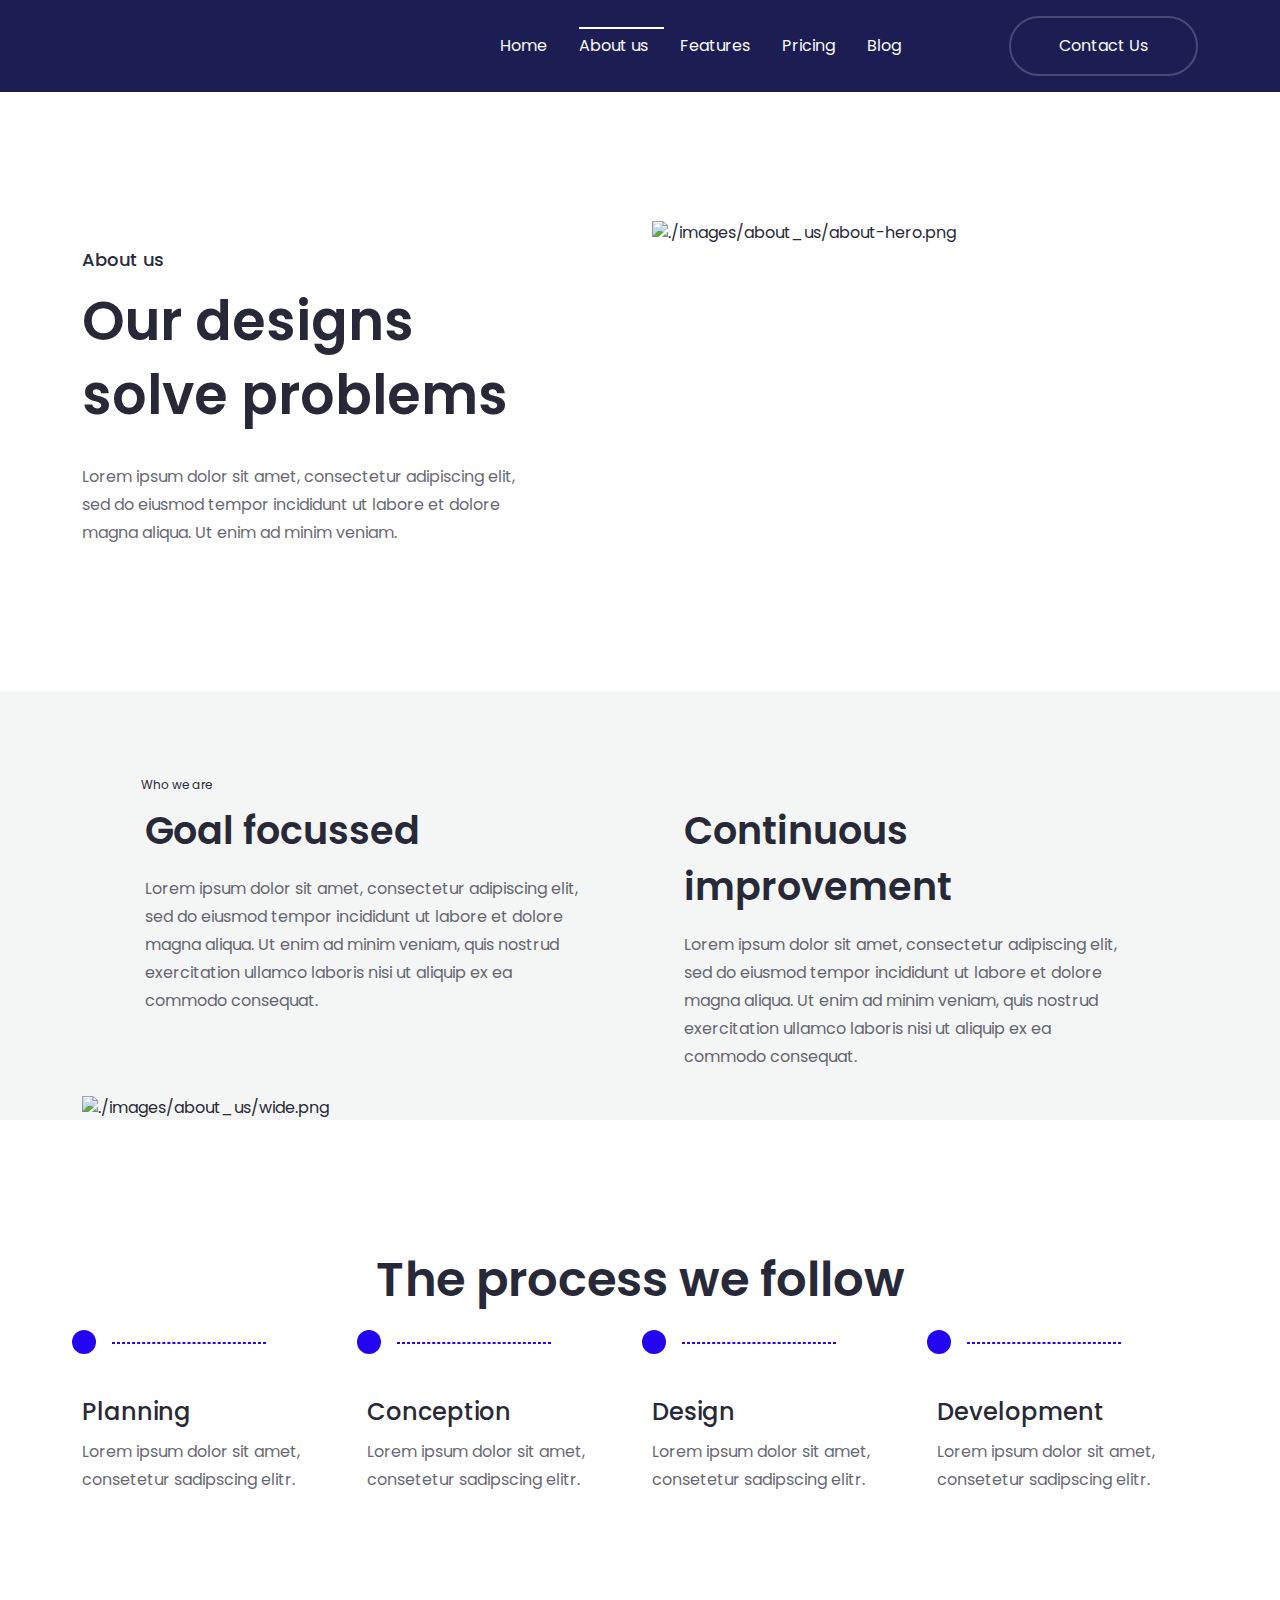
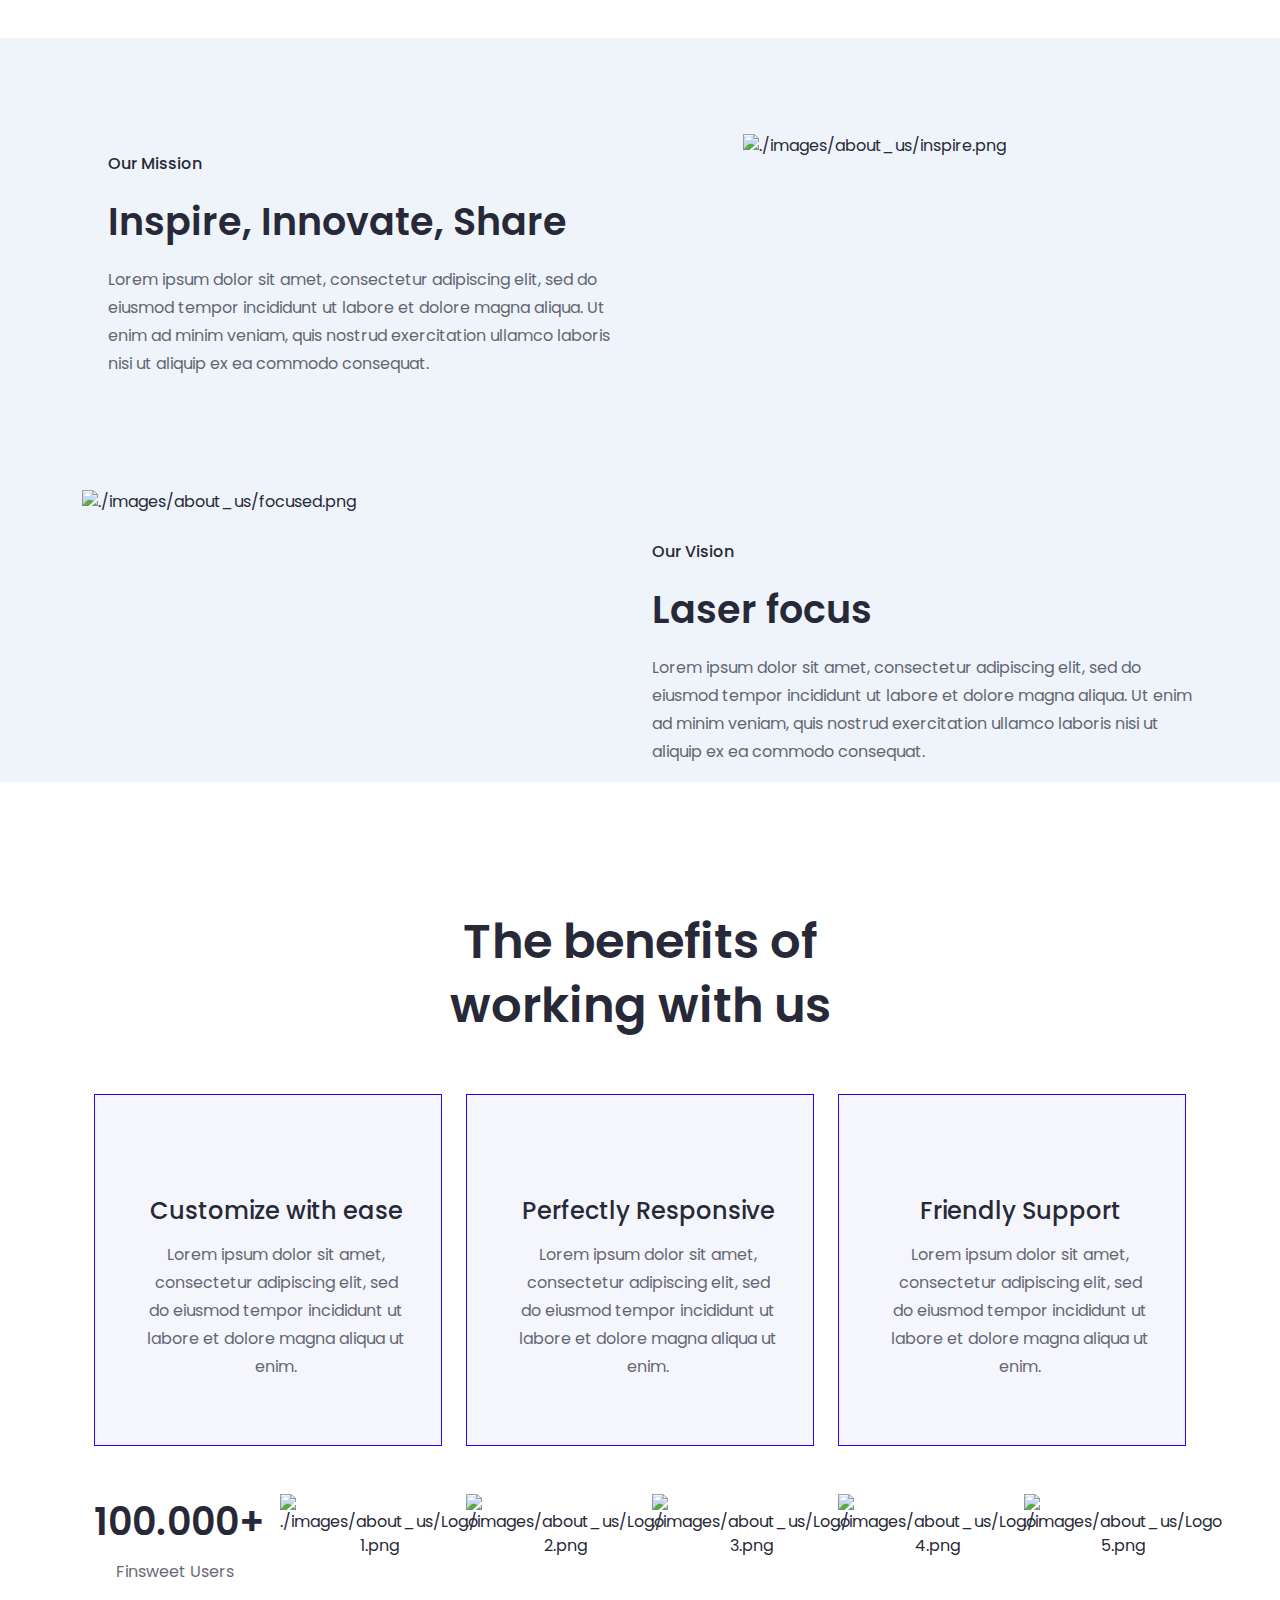
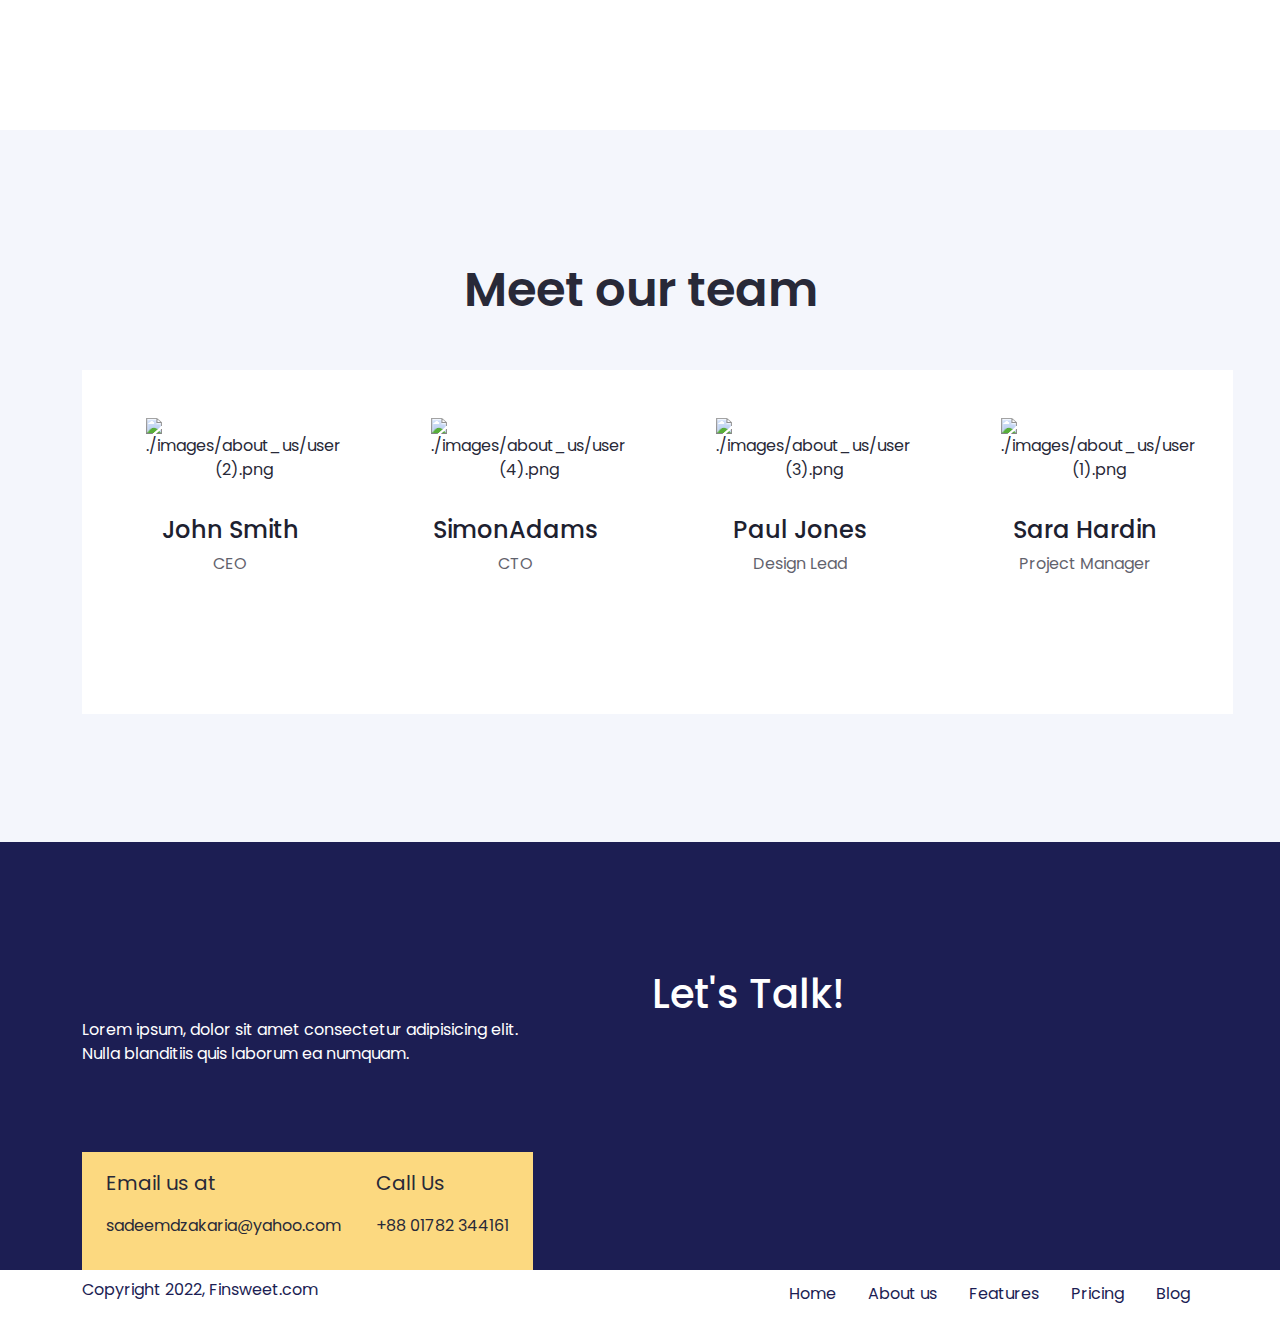
==== commit c81b81c9: "#responsive device  modified" ====
--- a/about.html
+++ b/about.html
@@ -141,7 +141,7 @@
           <h3 class="whoWeAreLeft__tag">Who we are</h3>
         </div>
     </div>
-    <div class="row justify-content-around">
+    <div class="row justify-content-around justify-content-md-evenly">
         <div class="col-lg-5 col-md-5 col-sm-5" >
         <div class="whoWeAreLeft">
                 <h3 class="whoWeAreLeft__title">Goal focussed</h3>
@@ -181,30 +181,30 @@
     </div>
   </div>
 
-  <div class="row">
-    <div class="col-lg-3 col-md-3" >
-
-      <div class="weFollow__circle" data-aos="fade-right"     data-aos-delay="200" data-aos-duration="900"> 
+  <div class="row gy-5">
+    <div class="col-lg-3 col-md-3 col-sm-3" >
+
+      <div class="weFollow__circle" data-aos="fade-right" data-aos-delay="200" data-aos-duration="900"> 
       </div>
       <h3 class="weFollow__title">Planning</h3>
       <p class="weFollow__details">Lorem ipsum dolor sit amet, consetetur sadipscing elitr.</p>
 
     </div>
 
-  <div class="col-lg-3 col-md-3">
+  <div class="col-lg-3 col-md-3 col-sm-3">
         <div class="weFollow__circle" data-aos="fade-right" data-aos-delay="200" data-aos-duration="900"></div>
       
         <h3 class="weFollow__title">Conception</h3>
         <p class="weFollow__details">Lorem ipsum dolor sit amet, consetetur sadipscing elitr.</p>
   </div>
 
-  <div class="col-lg-3 col-md-3">
+  <div class="col-lg-3 col-md-3 col-sm-3">
     <div class="weFollow__circle" data-aos="fade-right" data-aos-delay="200" data-aos-duration="900"></div>
     <h3 class="weFollow__title">Design</h3>
     <p class="weFollow__details">Lorem ipsum dolor sit amet, consetetur sadipscing elitr.</p>
   </div>
 
-  <div class="col-lg-3 col-md-3">
+  <div class="col-lg-3 col-md-3 col-sm-3">
     <div class="weFollow__circle" data-aos="fade-right" data-aos-delay="200" data-aos-duration="900"></div>
     <h3 class="weFollow__title">Development</h3>
     <p class="weFollow__details">Lorem ipsum dolor sit amet, consetetur sadipscing elitr.</p>
@@ -249,7 +249,7 @@
         </picture>
       </div>
 
-      <div class="col-lg-6 col-md-6 align-content-center align-content-lg-center">
+      <div class="col-lg-6 col-md-6 mt-sm-5 align-content-center align-content-lg-center">
           <h3 class="ourVision__tag">Our Vision </h3>
           <h2 class="ourVision__title">Laser focus</h2>
           <p class="ourVision__details">Lorem ipsum dolor sit amet, consectetur adipiscing elit, sed do eiusmod tempor incididunt ut labore et dolore magna aliqua. Ut enim ad minim veniam, quis nostrud exercitation ullamco laboris nisi ut aliquip ex ea commodo consequat.</p>
@@ -267,13 +267,13 @@
       <div class="row justify-content-center">
 
         <div class="col-lg-6">
-          <div class="benefitsTop text-center">
+          <div class="benefitsTop text-md-center text-sm-center">
             <h2 class="benefitsTop__title">The benefits of working with us</h2>
           </div>
         </div>
 
-      <div class="row">
-        <div class="col-lg-4 col-md-4">
+      <div class="row text-sm-center align">
+        <div class="col-lg-4 col-md-4 ">
           <div class="benefitsMiddle">
               <a href="#" class="benefitsMiddle__icon"><i class="fa-sharp fa-solid fa-calendar-lines-pen"></i></a>
             
@@ -299,15 +299,15 @@
         </div>
         </div>
 
-      <div class="row">
+      <div class="row text-center">
         <div class="col-lg-2 col-md-2">
-          <div class="benefitsBottom">
+          <div class="benefitsBottom text-sm-center">
             <h3 class="benefitsBottom__count">100.000+</h3>
             <p class="benefitsBottom__tag">Finsweet Users</p>
           </div>
         </div>
 
-        <div class="col-lg-2 col-md-2">
+        <div class="col-lg-2 col-md-2 col-sm-2">
           <div class="benefitsBottom">
             <picture>
               <img  class="benefitsBottom__logo" src="./images/about_us/Logo 1.png" alt="./images/about_us/Logo 1.png" class="w-100 img-fluid">
@@ -315,7 +315,7 @@
           </div>
         </div>
 
-        <div class="col-lg-2 col-md-2">
+        <div class="col-lg-2 col-md-2 col-sm-2">
           <div class="benefitsBottom">
             <picture>
               <img class="benefitsBottom__logo" src="./images/about_us/Logo 2.png" alt="./images/about_us/Logo 2.png" class="w-100 img-fluid">
@@ -323,7 +323,7 @@
           </div>
         </div>
 
-        <div class="col-lg-2 col-md-2">
+        <div class="col-lg-2 col-md-2 col-sm-2">
           <div class="benefitsBottom">
             <picture>
               <img class="benefitsBottom__logo" src="./images/about_us/Logo 3.png" alt="./images/about_us/Logo 3.png" class="w-100 img-fluid">
@@ -331,7 +331,7 @@
           </div>
         </div>
 
-        <div class="col-lg-2 col-md-2">
+        <div class="col-lg-2 col-md-2 col-sm-2">
           <div class="benefitsBottom">
             <picture>
               <img class="benefitsBottom__logo" src="./images/about_us/Logo 4.png" alt="./images/about_us/Logo 4.png" class="w-100 img-fluid">
@@ -339,7 +339,7 @@
           </div>
         </div>
 
-        <div class="col-lg-2 col-md-2">
+        <div class="col-lg-2 col-md-2 col-sm-2">
           <div class="benefitsBottom">
             <picture>
               <img class="benefitsBottom__logo" src="./images/about_us/Logo 5.png" alt="./images/about_us/Logo 5.png" class="w-100 img-fluid">
@@ -364,20 +364,13 @@
       </div>
     </div>
 
-    <div class="row">
-      <div class="col-lg-3 col-md-3 justify-content-center">
+    <div class="row g-sm-4">
+      <div class="col-lg-3 col-md-3 text-sm-center">
         <div class="ourTeamBottom">
           <picture class="ourTeamBottomImg">
             <img  class="ourTeamBottom__img" src="./images/about_us/user (2).png" alt="./images/about_us/user (2).png" class="w-100 img-fluid">
 
-            <!-- <div class="overlay position-absolute position-relative"> 
-              <div class="overlayContent ">
-                <a href="#" class="overlayContent__icon" ><i class="fa-brands fa-facebook fa-flip"></i></a>
-                <a href="#" class="overlayContent__icon" ><i class="fa-brands fa-instagram fa-flip"></i></a>
-                <a href="#" class="overlayContent__icon" ><i class="fa-brands fa-linkedin fa-flip"></i></a>
-              </div>
-            </div> -->
-          </picture>
+         </picture>
 
         
 
@@ -388,7 +381,7 @@
         </div>
       </div>
 
-      <div class="col-lg-3 col-md-3">
+      <div class="col-lg-3 col-md-3 text-sm-center ">
         <div class="ourTeamBottom">
           <picture>
             <img class="ourTeamBottom__img"  src="./images/about_us/user (4).png" alt="./images/about_us/user (4).png" class="w-100 img-fluid">
@@ -398,7 +391,7 @@
          </div>
       </div>
 
-      <div class="col-lg-3 col-md-3">
+      <div class="col-lg-3 col-md-3 text-sm-center">
         <div class="ourTeamBottom">
           <picture>
             <img class="ourTeamBottom__img"  src="./images/about_us/user (3).png" alt="./images/about_us/user (3).png" class="w-100 img-fluid">
@@ -408,7 +401,7 @@
          </div>
       </div>
 
-      <div class="col-lg-3 col-md-3">
+      <div class="col-lg-3 col-md-3 text-sm-center">
         <div class="ourTeamBottom text-md-center">
           <picture>
             <img class="ourTeamBottom__img"  src="./images/about_us/user (1).png" alt="./images/about_us/user (1).png" class="w-100 img-fluid">
--- a/css/aboutCSS/style.css
+++ b/css/aboutCSS/style.css
@@ -357,6 +357,7 @@
   height: 32px;
  
 }
+
 /* ============ benefits of working  end ============ */
 
 /* ============ our taem start ============ */
@@ -386,7 +387,7 @@
   line-height: 36px;
   margin-top: 30px;
   margin-bottom: 2px;
-  text-align: center;
+  /* text-align: center; */
 }
 .ourTeamBottom__designation{
   color: #1D2130;
